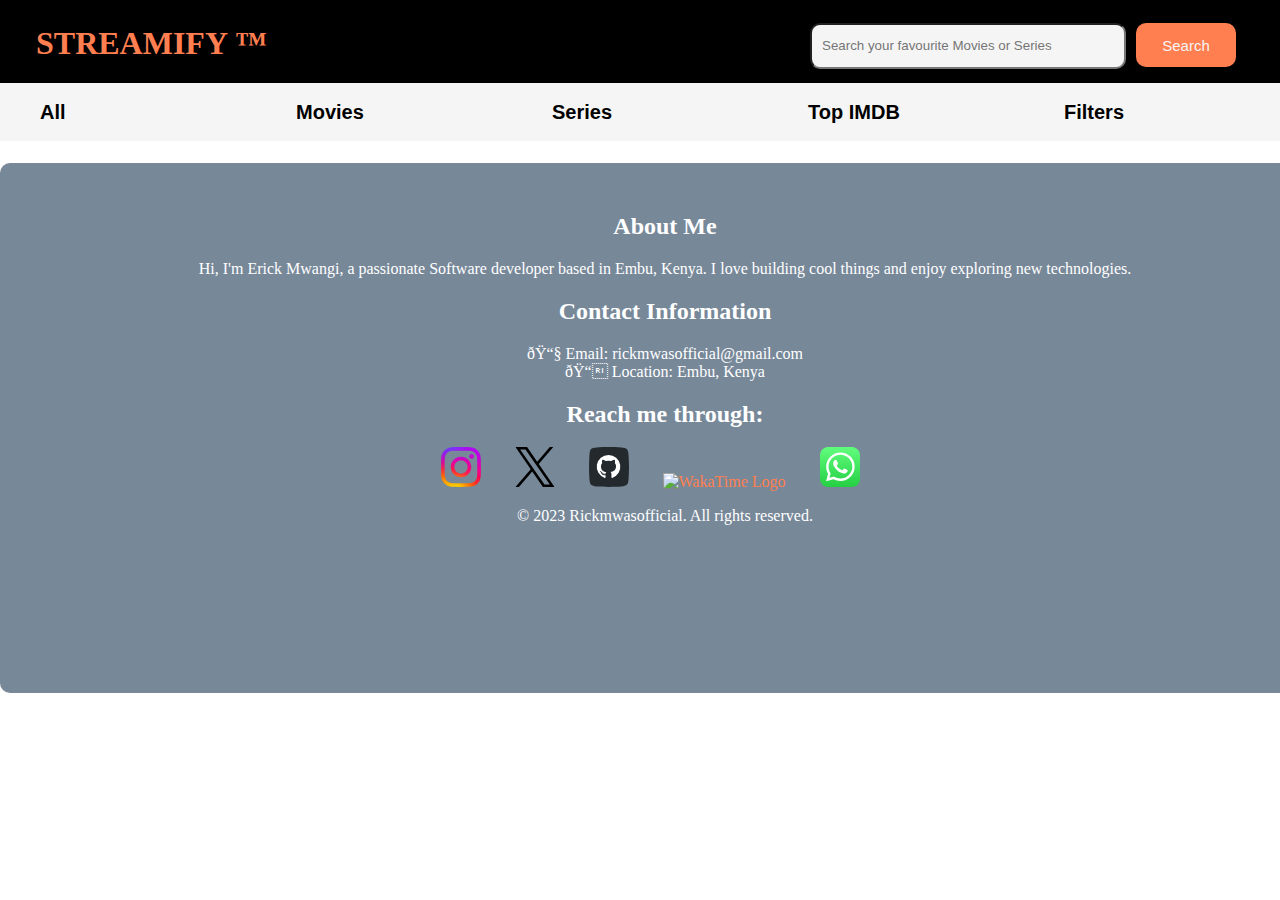
==== index.html @ 5c60d37b "added all files" ====
<!DOCTYPE html>
<html lang="en">
    <head>
        <title>Movies Site</title>
        <meta charset="utf=8"/>
        <meta name="viewport" content="width=device-width, initial-scale=1.0"/>
        <link rel="stylesheet" href="styles.css"/>
        <!--Small icon to be displayed on top of the tab-->
        <link rel="icon" href="icon.png" type="image/png"/>
    </head>
    <body>
        <div class="title">
            <h1>STREAMIFY &#8482;</h1>
            <div class="searchers">
                <input type="text" placeholder="Search your favourite Movies or Series" id="searched">
                <button id="search">Search</button>
            </div>
        </div>
        <div class="left">
            <button><h2>All</h2></button>
            <button><h2>Movies</h2></button>
            <button><h2>Series</h2></button>
            <button><h2>Top IMDB</h2></button>
            <button><h2>Filters</h2></button>
        </div>
        <div class="right">
        </div>
        <div class="footer">
            <footer>
                <div class="footer-content">
                  <div class="footer-section about">
                    <h2>About Me</h2>
                    <p>
                      Hi, I'm Erick Mwangi, a passionate Software developer based in Embu, Kenya. I love building cool things and enjoy exploring new technologies.
                    </p>
                  </div>
              
                  <div class="footer-section contact">
                    <h2>Contact Information</h2>
                    <p>
                      📧 Email: rickmwasofficial@gmail.com<br>
                      📍 Location: Embu, Kenya
                    </p>
                  </div>
                  <div class="footer-section links">
                    <h2>Reach me through: </h2>
                      <a href="#home"><svg version="1.1" id="Layer_1" xmlns="http://www.w3.org/2000/svg" xmlns:xlink="http://www.w3.org/1999/xlink" x="0" y="0" viewBox="0 0 1005 1005" style="enable-background:new 0 0 1005 1005" xml:space="preserve"><style>.st0{clip-path:url(#SVGID_00000130622006894310625020000004174188710254592903_)}.st1{clip-path:url(#SVGID_00000051351915170632626820000013518756960088417417_)}.st2{clip-path:url(#SVGID_00000021817509185890717940000001189774779219633321_)}</style><switch><g><defs><path id="SVGID_1_" d="M295.423 5.962c-53.2 2.511-89.537 11.033-121.29 23.475-32.87 12.814-60.733 29.986-88.451 57.818-27.75 27.848-44.793 55.761-57.51 88.664C15.86 207.752 7.517 244.106 5.167 297.34 2.835 350.672 2.3 367.682 2.56 503.457c.259 135.758.858 152.8 3.401 206.148 2.543 53.185 11.033 89.506 23.475 121.275 12.83 32.87 29.985 60.718 57.833 88.453 27.832 27.735 55.76 44.761 88.679 57.495 31.8 12.296 68.17 20.672 121.387 23.004 53.33 2.35 70.356 2.868 206.097 2.609 135.805-.26 152.831-.86 206.162-3.387 53.2-2.543 89.504-11.064 121.29-23.473 32.869-12.863 60.733-29.987 88.45-57.835 27.72-27.833 44.762-55.762 57.48-88.68 12.311-31.802 20.686-68.171 23.003-121.356 2.332-53.364 2.884-70.407 2.624-206.165-.259-135.774-.874-152.784-3.401-206.1-2.528-53.233-11.049-89.538-23.475-121.323-12.846-32.87-29.985-60.702-57.817-88.453-27.832-27.719-55.76-44.794-88.679-57.479-31.817-12.312-68.17-20.704-121.388-23.004-53.33-2.366-70.356-2.884-206.145-2.625-135.756.26-152.781.843-206.113 3.402m5.833 903.877c-48.746-2.123-75.217-10.223-92.859-17.01-23.36-9.04-40.03-19.878-57.575-37.293-17.512-17.48-28.382-34.102-37.503-57.414-6.853-17.642-15.098-44.081-17.382-92.828-2.48-52.699-3.046-68.51-3.29-202.017-.258-133.473.227-149.285 2.528-202.033 2.09-48.714 10.239-75.217 17.01-92.843 9.04-23.394 19.844-40.031 37.292-57.576 17.48-17.545 34.101-28.383 57.43-37.503 17.625-6.886 44.064-15.067 92.793-17.383 52.732-2.495 68.526-3.03 201.998-3.289 133.504-.26 149.316.21 202.064 2.527 48.713 2.122 75.216 10.19 92.826 17.01 23.376 9.04 40.046 19.813 57.575 37.293 17.528 17.48 28.398 34.07 37.519 57.446 6.884 17.577 15.066 44.049 17.366 92.763 2.51 52.732 3.078 68.543 3.32 202.017.26 133.506-.226 149.317-2.542 202.033-2.122 48.747-10.206 75.234-17.01 92.892-9.04 23.345-19.846 40.015-37.31 57.56-17.462 17.48-34.083 28.382-57.428 37.503-17.593 6.869-44.064 15.067-92.762 17.383-52.73 2.479-68.526 3.046-202.046 3.289-133.472.26-149.267-.243-202.014-2.527m407.609-674.61c.064 33.113 26.988 59.924 60.101 59.86 33.13-.065 59.94-26.974 59.892-60.088-.065-33.113-26.99-59.94-60.118-59.875-33.129.064-59.94 26.989-59.875 60.102M245.771 502.986c.275 141.8 115.441 256.498 257.207 256.223 141.783-.276 256.544-115.41 256.269-257.211-.276-141.752-115.458-256.515-257.257-256.24-141.767.276-256.495 115.46-256.219 257.228m90.055-.178c-.162-92.034 74.326-166.798 166.342-166.96 92.033-.178 166.812 74.278 166.99 166.328.179 92.05-74.31 166.797-166.358 166.976-92.016.178-166.796-74.294-166.974-166.344"/></defs><clipPath id="SVGID_00000170980134926788928000000000553113072940639111_"><use xlink:href="#SVGID_1_" style="overflow:visible"/></clipPath><g style="clip-path:url(#SVGID_00000170980134926788928000000000553113072940639111_)"><defs><path id="SVGID_00000096756851418762435920000001711687824209778822_" d="M-37.905-36.659h1080v1080.014h-1080z"/></defs><clipPath id="SVGID_00000075130749379876087420000012434501290736231839_"><use xlink:href="#SVGID_00000096756851418762435920000001711687824209778822_" style="overflow:visible"/></clipPath><g style="clip-path:url(#SVGID_00000075130749379876087420000012434501290736231839_)"><defs><path id="SVGID_00000032622824924000771630000000461164216671436934_" d="M-42.905-41.66h1090v1090.015h-1090z"/></defs><clipPath id="SVGID_00000076589791919960347240000006817951357147468980_"><use xlink:href="#SVGID_00000032622824924000771630000000461164216671436934_" style="overflow:visible"/></clipPath><g style="clip-path:url(#SVGID_00000076589791919960347240000006817951357147468980_)"><defs><path id="SVGID_00000086685721139758078450000004425164077134485120_" d="M-42.905-41.66h1090v1090.015h-1090z"/></defs><clipPath id="SVGID_00000057848519819832226150000010698714775723389572_"><use xlink:href="#SVGID_00000086685721139758078450000004425164077134485120_" style="overflow:visible"/></clipPath><g style="clip-path:url(#SVGID_00000057848519819832226150000010698714775723389572_)"><image style="overflow:visible" width="2272" height="2272" xlink:href="[data-uri] EAMCAwYAAFokAABijgAAd23/2wCEABALCwsMCxAMDBAXDw0PFxsUEBAUGx8XFxcXFx8eFxoaGhoX Hh4jJSclIx4vLzMzLy9AQEBAQEBAQEBAQEBAQEABEQ8PERMRFRISFRQRFBEUGhQWFhQaJhoaHBoa JjAjHh4eHiMwKy4nJycuKzU1MDA1NUBAP0BAQEBAQEBAQEBAQP/CABEICOMI4QMBIgACEQEDEQH/ xADDAAEBAQEBAQEBAAAAAAAAAAAAAQUEBgMHAgEBAQADAQEAAAAAAAAAAAAAAAECAwUEBhAAAQIE BAcBAQEBAQAAAAAAAAMFcIA1FiIjMxQBEQIyEwQ0MRIGFZARAAADCAICAgEABwUJAQAAAAADo4AB cqLSBDREsXNDRcECESExQVGREjIQYdETM3GB8VJiksLiFBUSAAECBgEEAwABAwIHAAAAAAABAnCx cpIDM0QxMkNFcZFzERBBEmGCoCFRgUKDNP/aAAwDAQACEQMRAAAA9X5n5Z3e26jLei6jLRqMsajL GoyxqMsajLGoyxqMsajLJqMsajLGoyxqMsajLGoyxqMsalyqajLGoyxqMsajLJqMsajLGoyxqMsa jLRqMsajLGoyxqMsajLGoyxqMsajLppswabMGmyxqMwumzIajLppsyGoyy6jLGoyxqMsuoyxqMsu oyxqTMhqzMi6jLGoyy6jLGoyy6jLGoyy6jLGoyxqMsuoyxqMuLqsoarKLqMsajLLqMsajLLqMsaj LGoyi6rKGqyhqsouqyhqXKGoyy6jLGoyxqMouqyhqsoarKGqyi6rKGqyhqsouqyhqsoarKGqyhqM ouqyhqsoarKGqyi6rKGqylarKGqyhqsoarKLqsoarJGsyRrMkazJGsyRrMka0yhqsouqyhqsoarK GqyhqsoarKGqylarKGqyi6rKGqyhqsqGsyRrMkazJGsyRrMkazJGsyRrMkazJGsyRrMkazJGsyRr MkazJGsyRrMka2149hh+rvDOV4Obg7+Ds6w2UAAAAAEAAACAAAAAAAKlAQAAAAAAAAAAECABQFAE AKBLFWCwAAUAFABQAVLAFABQAUAFABQCVYAFABQAUAFgAUAAFABQEsBVgAAUAAFAAABUsAAtAAAA BQAAAAIFAAAAAAAC0AAAAAAAAABLFAAAAAAAAAAAAAAAAAAA1eDv4NfFDZQAAAAAAQAAAIAAAAAA WCgBAAAAAAAAAAQIAWFqCkAFABBQAAUAAFABQAVLAFABQAUAFABQJZVgAUAFBQAIFABQAAUAFASw VFAABQAAUAAFAgAAtAAABQAAAAAIFAAAAAAAC0AAAAAAAAABLFAAAAAAAAAAAAAAAAAAA1eDv4Nf GDYAAAAAAAABAAgAAACpSKIsKlAAQAAAAAAAIAAAAAAFBAFAAABQAUAAFABUsAUAFBQAUAAFBUsA UAFABQAWLAAFABQAAUBBbAAABQAAUAAFAgAoFAAABQAAAAAIFAAAAAAC0AAAAAAAAFBAEsUAAAAA AAAAAAAAAAAAADV4O/g18YNgAAIAAAAAAACwIAAAAWCglQoAAQAAAAAIAAAAAAAsAFALAAFAABQA UAAFSwBQUAFABQAUARbLAFABQAUARbLAFAABQAAUCFWAABQAAAUAAFQAAAtAAABQAAAAAIFAAAAA AC0AAAAAAAAFABEFAAAAAAAAAAAAAAAAAAA1eDv4NXGDYAAAAAAAAAAAABAAAAFgpBYKAAAEACAA AAAAAAAAUAAAFAABQAAUAFAlRQAUAFABQAUAlWABQAUAFASlSwBQAAUAFASwWFAABQAAUAABBbLA AFAAAAC0AAAAAQBRSAAAABQAAoAAICgAAAUCAAAAAAAAAFIAAAAAAAAADV4O/g1cYNlAAAAAABAA AAAAAAAAQAAUlQqUAAACAAAAAAAAAAAAAAUAAFABQAUBFVABQAUAFABQBFLAFABQAUAFlCABQAUA AFASwLFABQAAAUAAFllEAAFAAAABQAoAABLFUBAAAAFAAAAAAACgAAAUBLAAAAAAABQASwAAAAAA AAA1eDv4NXGDZQAAAAAAAAAAQAAAAAAAACoSgAAAACAAAAAAAAAAAUAAAFAABQAVKEFABQAUAFAB RAFABQAUAFARVQAUAAFAABQEpUsAAUAAFAAABQIAAFAAABQAAoAAFSwWCwAAAAUAAAAAAAKAABQA EogAAAABQAAACLAAAAAAAADV4O/P1ceo2KgqBYKgoAAAAAAAAAAQAAAAAACpQECAAAAAAAAAAAAU AAFAABQAAUQBQAUAFABQAUlIFABQAAUAFEVUAAUAFAABQAEsUAFAAABQAAUACABQAAAAUAAKCAtA QACwAABQAAAAAAAAAUAAAKAgAAACgAAAABKIAAAAAAADVz9DP1ccNlqCpQCAAAqUBAAAAAAAAAAA QAAAIWCpQAAAAAAAAAAAAAFAABQAAUgBQAUAFABQAUBBQAUAAFABQEpYIBQAtAABQAAWWUgAUAAF AABQAAIFAAAAABQAAAAUCUoBAABQAAAAAAAAUAAAAAACKqUAAAAAAAAAEsAAAAAAANTg0M/Vxw2U AAAAACxSKIoAAABAAAAAAAAAQAIAKJQAAAAAAAAAABQAAUAFRRABQAUAFABQAUBLFABQAAUAFAEU IBQAoFABQgALQBAFAABQAAUAAAQKVLAAAAFAAAABQAAAIKBQAAAAAAAAUAAAAAAABLCoqgAAAAAA AELBQAAAAAANTg7+DVxw2UAAAAAEAAAqCoKAAAAAAEAAACAAAAAFlAAAAAAAAAAAUAARQAAUAFAB QAUIC0ARQAlCgAlABQAVAABQAUAFAAABQEFAAC0AIBQoCUAIFqUQAAUAAAAAFAAAAAgUAKAAAAAA BQAAAAAAAAAIAAUlAAAKAEUAAAAAAAADVz+/g1ccNlAAAAAAAAAAAWEoAAAAAAAAgAAAEAAAAABQ KgqUAAAAABSIABQAAUAFABQAUARQAAUAFABQAEsWwAUAFAABQAAUACUWABQAAUAAKAEUUEAFRQAA AAUAAAAAAQBQAoAAAAAAFAAAAAAAAAAiiUAAAAAELQAAAAAAAAANTg7+DVyA2UEAAAAAAAAAACKg oAAAAAAAAQAAAAAAAAAAABYKgqJagoJYAUAAFAABQAUAFABUAAFABQAUAARVQBQAUAAFAABQAAVL AAFAABQAAUQFAIAFCgAAAAUAAAAFASwAAAAABQAAAoAAAAAAAAAAAAAAARQAAAAAAAoAAIA1ODv4 NfIDOgAAAAAAAAAAALBQAhBUFAAAAAAAAAAAAAAAAAAEAAoAAAKACgAAoAAKACopAoAAKACgAAoE CgAoAAKACgAAoAEACgAAoAAKAAAgApYAAABaAAAAACgCAAAAAAKAAAAAAAAFAAAAAAAoAAAgAAAA AAAAAAAABqcHfwauSGygAAAAgAAAAAAAAAFQVBUFQVBUFSgAAAIAAAACgBAAAAAAKAACgAAoAAKA ACpYAoAKAACgAoACKqACgAAoAKAACgAIKqAAAKAACgCFAIAqoAAAoAAAAUACgAJRFCAAACgAAAAA AAAABQAAAKAAAAIAAAAAAAAAAAACkUafB38GrkhsoAAAAAAAAAAAAAAAAAAAIAABUoAAAAAEAAAA oAAAAAKAACgAAoAAKIVCgAAoAKAACgApKIAKAACgAoAAKAJFi2iQFAAoAAKAAABAopAAAoAAAAAK AAAILBUUAACgAAAAAAAAAAoAAAUAAAABAAAAAAAAAAFEURQABp8HfwauUGygAAAAAAAAAgAAAAAA AAAAAAAAFSgQAAAAAAACgAAAAoAAAKIVBULUALYAAKAAEoAKAACgIKAACgAAoAAKAICqgAAoAAAK AAACoUUIAAKAAAACgAAACAoAgoAAUAAAAAAAAACgAAABQAAACWAAAAAAAAACwVBUFAABp8HfwauU GygAAAAABAAAAAAAAUAAAAAEAAAAAALKAAAAAAAAAoAAAKIVACgAAoAASgAAoAKAACgCAKACgAAo AAKAAIopAAoAAAKAAACiAFBAAoAAUAACgAAAAAAogAAAAAFAoAAAAAAAAAAAAAAAEFAAAAAAAAAA AAoAAGpwd/Bq5QZ0CKJQAAAAAAAAAAAAAAAAAAAAAAAAAAAAsAAAAAFAAABQAAUAAAJQAAUAAFAB QACFAABQAAUAAFABSAsLABQAAAUAAAFEBSUEsUAAAAFAACgAAAAUABAAAAABQAAAAoAAAAAAAAAA AAFAAikiiKIolARQoAAAAAADUz9DP08oNmQAACwVBUoAAAAAAAAAAAAAAAAAAAAAAAAAAAAAACgA AAoAQACgAAoAAKAACgACKWAAKAACgAAoAAKgKgCgAAoAAAAKAICgKICkAACgAAAAAAAoAUAlgAAA CgAAAAAAABQAAAAAAAAAKAAAAAAAAgAAABQAAQBqZ+hn6uWGzIAAAEAqCoKgqCoKAAAFBAAAUAAA AAAAAAAAAAAAAAAFACAAUAAAFAABQAAAUAAFQLBQAgAFAABQAAUBFCFAAABQAAAUAAQFUAQWUSwC 0AAAAAAFAAAAAAhSKEsUKAAAAAAAAAAAACgAUAAAAAAAAgoAAAIAAAAAAAADUz9DP1cwM6AAAAAA AAAsFQVBUFQVFVBUFAAAAAAACgAAAAAAAAABAKAAACgAAAoAAAKAACkFILEoAAKAAACgAAoAAKgA AAoAAKAAAACxQAIKALAAAABQKAAAAAAAAItAIAAABQAAAAAAAAAKAAAAAAAFAAAQCwUACWAAAAAA AAAGpn6Gfp5gbMgAAAAAAAAAAAAAAAAAAFgoAAACCoWoKgqCoKgoAAAAUAAAAFAAAEKRVgsAFACA AUAAFAABQAAAUAAFEBSABQAAAUAAAFAAELAUUBLAsAAAUAAAKAAAABQAAEAAAAAAFCgAAAAAAAAA AAAAAAAEsoACoKBAAAAAAAAAKNPP7+DTzQ2ZAAAAAAAAAAAAAAAAAAAAAAAAAAAoAAAAAFQVBULU FSgABC1BYAAAKAEAAoAAKAACgAAAoAQACgBUqKEAAAAoAAAKAAAAlLKAhYUUQKAAAAAAACgAAABQ AgAKQAKAAAAAAAFAAAAAAAAAAAAAJYoAIFLKQApFEURRFEUAoAGlwd/Bp5oZ5AAAAAAABQAAAAAA AAAAAAAAAAAAKAAAAAAAACgABAAKAAAACgAAAoAAAKAAChAAAKAAACkBYAoAAAAKAAACgAAAIAoI tgAAABQKAAAAAAAAAILC0CWUAAAAAAAAAAAAAAAFAoAAAAACURRFgAAAAAAAAURRKAGlwd/Bq5wZ 0AAAAAAAAAAAFAAAAAAAAAAACgAAUAAAAAAAJQAAAAAUAAAAFAAABQAAAlAAABQACChQCAsLBQAA AUAAAAFAAAAAQUoIAAAAUAAAAAKAAAABQAABAAAAKAAAAAAAABQAAAAAAAoAAAAAAAABKIoAAAAA AA0uDv4NPODZkAAAAAAAAAAAACgAAAAAAAAAAAAAoAAAAAAAKAAAACgAAAAAoAAAQCgAAoAAACWK sFgAAthAUAChAAAAAKAAACgAAAIAUACgAAAAAAAoAAAAUAAIAAAAAAAABaAAAAAAAAAAAAAAAFAA AAAAAAAAAAAAQGnwd/Bp54Z5AAAAAAAAAAAAABQAKAAAAAAAAAACgAAAAAAoAAAAAKAAEAAAoAAA AKAAACgCFQBKAAAACgAAAAoAAAAAKAAAAAgpRFgAAAAFoAAAAAAAAAAAEChQAAAAAAAAAAAUAAAA AAAAAAAAAAAAAAAFAAAAAJYAunwd/Bo58VsyAAAAAAAAAIKgoAAACFoAAAAAAAoAAFAIFgqCoKAF AAIKgqColqCpQAAFEKAAAQoUAAQqWIFsAAAFAAAABQAAAAgFAAACgAUAAAAQAABQAAAAAAAoAAFA AAQBQBAAACgAAAAAAAAAAAoAAAAAAAAAAAAAAAAAAAACFWKNLP0ODT4IszyAAWCoKgqCoqoKgsAA AAABYAUACoKgqCoLAAqCwUAAAAAFAAAAABQAAALAABQAAAgFAWAAAFAAAABQgAAAAFAAAAABQAAA AAACVYoiwAACgAAUAAAAAAAACKoAAQAAAAAACgAAAAAAAAAAAAAUKAAAAAAAAAAAAAAAAA0s/Qz9 HgDZmAAABUAAAAAAAAAAAAAKAAFAAAAAAoAAAAKAAAAAACgAAABAKAAAAACgAAAABKAAAACgAAAA AAoAAAAAAKAAAAAIAAAoAAAAAUAAAAAAAAAQoUAAAAAAAAAAFAAAAAAAAAAAAAAAABQAAAAAAAAA AGln6Gfo8IZ5AoAAAUAAAAAAAAAAAAACgAAAAAABaAAAACgAAAAAoAQAAAACgAAAAABKAAAACgAA AAABKAAAAAACgAAAAAAACLUpFVKCAAAAAACgAAABQAAACAAAAAAFAAAAAAAAAABQAAAAAAAAAAAA AAAAAAAAUAEAaWfoZ+nxBnkAAAAACgAAAAAAAAAAAAoAUAAAACgAAAAAoAAAAAKAAAAAACgBAAAA AKAAAAAChAAAAAAAKAAAAAACgAAAASgAQWAAACgABQAAAAAAAAAhYoFEpAAAAAAABQAAAAAAAAAA UAAAAAAAAACgAgAAKAAAAABpZ+hn6PEGeQAAAAAAAAKFAAAAAAAAAoAAAAAUCgAAAAoAAAAAAKAA AEAAAoAAAAAAASgAAAAAAoAAAAQAACgAAAAAAACLUFhQAAAAAAAAAAAAAUAACgAACFgABQAAAAAA AAAAAUAAAAAAAAAAAAFAAAAAAAAAAAAAaWfoZ+jxBnmAAAAAAAAAAACgAAAAAAAoUAAACgAEFShC 1BUFQVBUFQVLaEAAAAAAAoAAQAAAACgAAAABAAKAAAAAAAACgAAACFlEUSwVAAACgAAABQAAAAAA AAAAUgAAAAAABQAAAAAAAAAAAUAAAAAAAAAAAAAAAAAAAAAFAaWfoZ/n8YZ5gAAAAAAAAAAABaAA AAAACgAASwVFpYLBYAAKAAAACgAAVBUFAAAEoAAAAAAAAAQCgAAAAAAAoQAAAAAAAAAACiFgBQAA AAAAAAAAAAAUAAAAICkWAAAUAAAAAAAAFAAAAAAAAAABQAAAAAAAAAAAAAAAAAAGln6Gf5/IGzMA AAAAAAAAAAAAFAAAAABRKsAAAFAAAABQAAAoFCAoAIAWCoKAFAAACAAAAAAAAAUIAAAAAAABQAAA AAAACAoiwABQAAAAAAAoAAAAAAAAKAAiiKAIAAAKAAAAAAAAAACgAAAQAAAAAKABQAAAAAAAAAAA ANLP0M/z+QM8gAAUAAAAAAAAAAAFCgAEAFAAAABQoAAAFAAAABQAAAAAAAKiWpQAAAAAAAIAAAAB QAAAgAAAAAAFAAAAAAIAAAoAAAAAAAAAAAAAKAAAAAACkAAAAAAAKAAAAAAAAACgAAAAAAAAAAAA AAAAAAAAAANLP0M/z+QM8wAAAAAUAAAAAKAAABQEoQAAUKAABQAAAAUAAAAFAAAAAAAABQAKgqIq CoKlAAAAAgAAAFAAAAAAAAAAAAAASwKWAAAAAAAAACgAAAAAAAAAoAEASwBQQAAKBQAAQAAAKAAA AAAAAACgAAAAAAAAAAAAAAAAANLP0M/z+UMswAAAoAAAAFAAAAAAABUUlSgAAUAAAFACgAUAAAAF AAAAAAAACAUAAAACoKIAAAAAAAACUAAAAAAAAAAAAgqCwAAAAoAAAAAAAAAAAKAAAAAAEoAAUiiL AAAKAAAAAABAUKAAABAAAAAAAAAAAAAAoAAAAAADSz9DP83mDPMAAAAAAAAAFAAAAACgVFIsLAAB QAoAFAAABQAAAAUAAAAAAAAAAAJQAAFgqUACAAAAAAAAAAAAgAFJaSiKIoiiKIoiiLAAAAAAAAAA AKAAAAAAACgAQAAAQqAKAAAAACgAAAAAAAAAoAAAAAAAAAAAAAAAAAAAADSz9DP83lDPYAAAAAAA AAAAChQAAEoCKUSoABQKAAACgAABaAAACgAAAABAAAAAAAAAQKsUSgAAAAEAAAAAAAAAAAAACFQV BUAAAAAAAUAAAAAAAAAFAAAAACFRVQAAAAAABQICgAgAAAUAAAAAAAAAAAFAAAAAAAAAAAAAAaWf oZ/m8wZZgAAoAAAAAUAAACgAAASghaUIAAKAAAAChQAKAAAACgAAAAAABAAAAAAACxFAAAACgAAA ABAAhUFQWURRFEURRFEURRFEUQUAAAAAAAAAAFAAAAABQCUkURYAAFgFAAACkWAUAAAAAACABQAA AAAAAAAAAAAAAAAAAUAABpZ+hn+XzhnmAAAAAACgAAAAAAoAACVQCKsoQAAKAFAAoAAAKAAAFoAQ AAAAAAAEAAAAVBQBAAAAAAAAAKAAAAAQVBUFQVBUFgAAAAAAAABQAIAAAAAAFAAAAAABQAAJFEoA ABSAAAAAAFAAAAAAAAABQAAAAAAAAAAAAIAAABpZ+hn+XQGeYAAAAAAAAKAAAAAFAoACUAIKoQAU CgAAAoAAAWgAAoAAAQAAAAAAAEACkUAAAABAAAAAAAAAEURRFEURRFEURRFEUQAAAAUAAAAAAAAF AAAAAAgUAAILBQAABQABAAFAgAAAAAAUAAAAAAAAAAAAAAURVRRFEURRFEURRFGjn6Gf5POGewAA AAAAAAAAAFACgAAUAACUEsVSoAAFAAABQoAAFAAAAAAACAAUAAAAAIWCoKgqCgAAAACAAAAAAAAA AACCwoAAAAAAAAAAEACgAAAAAoAAAAACCgFlQAAAQCgAAAAAAoEAAAAAAACgAAAAACiKIoiiKJQA AAAAAA0c/Q4PLoiss5QAEAAUAAAAAAAKBQAAAAUACUpLFUIAAFACgAUAAAFAAAAAAACAAAAAAKgq CgCAUAAAAAAAAAAIACgAIoiiKIogAQAAAAAAKAAAAAAACgAQAAAAKAAAAAAEoAsQAAAKAAAAAACg AAAQAAAAUiiKAoAAAAAAAAAAADR4O/g8mgMtgACAKRRKCUQKAAFAAAAAoAAAAWgSgliqEAAFoAAA KAAAACgAAAAAAABAABYAAFEURRFBLAAAAAAAAAAAAAAAAAAAEAAFAAAAAAAAgUAAAAAFAAAAAAgU AAAABFVFgACAAABQAAAFgCkURVRRFEUSgAAAAAAAAAAAAAAABo8HfweTQGWYAKAAAABFEoJYBQKA AAACgABQAKAABCqlgFAAoAAAKAAAAAAACgAAALLAAAAAAhUFAAEAAAAAAAAAAAAAAAAEAUAACAAA AAABQAAAAAUCAAAABQAAAAAIFAAAARVRQAgFEUkUBQAAAAAAAAAUAAAAAAAAAAAAAABo8HfwePQG WwAAAAAAFACgIoASwBQAAAAtAAAABQAEstUIAAFAAABQAAAAAAAAAAAFiKlABCwAUBYKAAIAAAAA AAAAAABAoCKIsAAAAAAAAoAAAEAACgAAAAAoAEAAACgAAAAsAAAAAACgAAAAAAsAAAAAAAAAAAAA CgAAAAAANHg0M/xaQy2AAAAAAABQAKAAlEoRYAoAAUACgAAAoUABFKlEAKQKAAAAACgFEoAAAAJR FEEAFEURRFEUSgAAAAAAEABQAAAAAAAAAAAAEUkFAAAAABQAAAAIFAAAAABQAAIAAFAAAABYAAAA AAFAAAAAAAABQAAAAAAAAAAAAAAAGln6Gf4tIZbAAAAAAAAoAAAAAFAihKIALQAAAUAALQAAAVKA EogFFiiAAFJQAAAAABQAAgAAAAAAAAAAAAAAAAAAAAAEAAAAAAEqwAAAAAoEAAAACgAAAAQKAAAA CgAAQAAKAAAAACgAQAAAAKAAAAAAAAAAAACgAAAAAAANLP0M/wAOkMtgAAAAAAAAUCgAAAAAoCUR VRYAoAAAKFAAoAAAAKAAABFAKAAAAAAAAAAAEAAAAAAAAAAAAAAAAAAAAAAABQCUQAAIAFAAAAAA BYAAAAFAAAAgUAAAAAFAAgAAUAAAAAAFAAAAgAAAUAAAAAAAAAAAAAAABpZ+hn+HUGWwAAUiiKIo iwACgAAAUAAAAALUolCLAFAACgUAAAFAAAABQAAAAAAAAUAAAAAAIAAAAAAAAAAAAAAAAAAACgAQ AABKEogoAAAEAACgAAAAoEAAACgAAAQKAAAAACgAAQAKAAAAAAACgAAAAAAAAAAAoAAAAAEAA0uD v4PBqDLYAAAAAABFgFopAAAAAAoAAAUCgRRFEChQAAKAAAACgAAAAAoAAAAAAAAAAAAQAAACgAAg AKAAAAACABQAAAAAAAAWAJRFEWAAUAACAABQAAAUCAAABQAAAAWAAAABQAAAAAIFAAAAAAABQAAA AAAAAAAAAAAAGlwd/B4NIZbAAAUAAAABKAoCLAVYsAAAAUAAKABQEoSiLLRSAABQAAAAAUAAAAAA AFAAAAAAAACAAAAAAAAAAAAAoAAAAAAEAACgAAAAAsSiAAAACgAAQAKAAACgQAAAKAAAACwAAAAA KAAAAAACgAAQAAAAAAAAKAAAAAAAA0uDv4OfqDLYAAAAAAAAAAFoAAEWKKRRAAABaAAAACgABUUo EUQAAKAAAAAACgAAAAAAAAAAAoAQAAAFBAUAAAACAAAAAAAABQAAIAAFAAARRFiBQAAAUAACABQA AAUCAAABQAAAAUACAAAABQAAAAAAUAAAAAAAAAAAAAAABp5+hwc/TFZbIoiiAAAABQAAAAoFAAAA AiliiCgAAUAAAFACgAAWKIUiiAAALFAAAAAABQAAAAAAAAAAAAAAAAAAAAAAAAAQKAAAAACgAQAA AKAASiKSCgAAAoAAEACgAAAoAEAACgAAAAoAAEAAAACgAAAAAAAAAACqlAAACLAADT4O/g52oMtg AAAEURRAAFEAAFoAAAAKAAAlEWWgAAAAoAAAWgAAAAAJSxQABFEWAAKAAAAAAAAAACgAAAAAAAAA gAAAAAUAAAAACBQAAAAUCAAAABUWAAIFAAABQAIAFAAAABQAAIAFAAAAAABQAAAAAIFAACkURQAA AAAAAAABpcHfwc7UGWwAAAAAAAAFAiiLAoiygAUAAAAFACgIpYUgAAAUAAKABQAAAAAAUBKIsAAA AUAAAAAAAAAAAAAAAAAAAAAKBAAAAAAoAAEACgAAAAoEAASiCgAAQKAAACgAQAKAAAACgAAAQKAA AAAAACiiKIolAAAAAAAKAAAAAAA0uDv4ObpC7AAAoFAAAAAAAAABQIqooiiLFAAAABQoABKIpYog AAUAKAAAABQAAAAIogWxSLAAAAAAAAAFAAAAABAAAAAAoAAAAAKBAAAAoAAEAACgAAAsAiggFqKJ UBSBAoAAKAAAKSCgBSAACgAAAACrIolAAAAAKAAAAAAAAAAAAAAA0uDQ4ObqirsgAAAAoAAAAAAF AAAAAC0BKIoiwBQAAAtAAAABQIoiiAAC0AAAAAAFAAAlCLAAFAAAAAAAAAAAAAAAACgAQAAAKAAA ACwAAAAKABAAAoAAALAIoARalBFIsQKFIolAKAAASiKsASiKJQCgIoAAAACgAAQAAAAAAAAKAAAA AA0+Dv4OZqC7AAAIoiiKIqooiiKWKIsAAAAUAAAKBQAIoiiBQAoAAFAAAAABYoiiKIKABQAAAAAU gKIoiwAAAAAAAAAAAAAACgAAAAAoEAAACgAAAQKAAACgAQAKAAAACwCUAqKAAAoEAAACgAAAAoEA AAACgAAAAAAAoAAAAAAAAAAAADT4O/g5mkLsAAAABQAAAAAoACKJRYoiiKIsAUKAAABQEoiiKIst AAAAABQAAAAIpYKAAAABQAAAAIsAUAAAAAAAAAAAKABAAAAoAAAALAAAAAoAEACgAAAoEAACgAAA sAAACgAAAoAEAACgAAAAoAAEAACgAAAAAAAAAAAoAAAAADT4NDg5emKu2AAAAAAAAAAAAC0AAAAA FAiiKIqoAFAAAABQIqooiiBQAAAAAUACKqLAAFAAAABQEogAAAAAAAAAAoAAAAAAKBAAAAoAAAEC gAAAoEAACgAAQKAAACgAAoEAAACgAAAoAEAACgAAAAAoAAAAAAALAAAAAAAAAAAANTg7+Dl6Qu0A AAAACKIoiiKIpYAAAAKAABQAAAAUKiiKIAFAAAABQpKIogAAUAAAABKWLKAAABQAAEogAAUAAAAK AAABAAAAoAAAALAAAAAoAEACgAAAsAAACgAQAKAACgAAAsAAACgAAAAoAAECgAAAAAAoAAAAAAAA AAKAAAAAA1ODv4OVpBsACgAAAAAAAUAAAAAAAFiqiiLAAAFAAACkpYogAAAUAAKAilgAAAAAUACK qABQAAAAEpYAAAKAAAAAAAAACwAAAAKAAABAoAAAKBAAAoAAECgAAoAAECgAAAoAAAKBAAAoAAAK AAAAACwAAAAAAAKAAAAAAAAAAAA1OHu4eVpBsAASiKIoiiKIstAAAAAAAABQAAAAoFiiLAAAFACg EoiliwAAAAC0BKIoiwBQAAAAIstAAAABQEogAoAAAAAAAAAKAAAACwAAAAKBAAAAoEACgAAAoEAC gAAAoAEACgAAAoAAKAAABAoAAAAKAAAAACgAAAQAAAAAKAAAAAA1eDv4OTpBsAAAAAABQAAAAqKI oiiLFFIogAAAAtAAAiiLFAAACgAUCKIogUAKAAASlgAAAAUKShKIsAUAABKqBQAAAAAAAAsAAAAC gAQAAKAABAAooiiKIqyKIogoAAALAAAoAAAKABAoAAAKAAACgAAAsAAAAACgAAAAAAoAAAAAAAAA AADV4O/h5OiKbIoiiKIoiliiLAAAAAAAAKBQAAAIoixQAAAoAFASiKIoiiC0AAAFSiKIAKABQEoi iABQAoAFiwAAASqSlgAAAAAAAoAAAECgAAAQqoAAAUlLAAAAoAALAAEoiqgAAsAAACgAAoAAECgA AoAAAKAAAACgAAQAAAKAAAAAAAAAAAAAAA1eHu4eToBsAAAABQAAAAEoiiKIAAFAAACgAVKIoiiK IALQAAAAAWKIKABQAAIogAtAAAASliiACgEpYsAAAoFiiAAAACgAAAAAAsAFJYLCgAQoACgAQAKA AACgQAKAAEooikiiKqAACgAAAoAAKAABAoAAAKAAAAACgAAAAAQKAAAAAAAAAAA1uDv4eRogmwAA AFLAAKAAAAAAAABQAIoiiCgUAAAAAFSiKqKIogAUABKqKWAAAAABYqosAAAUBKIsoAFAiwACgUBK IAFCgAAQAAAqopEoigAKAABAoAAAECgAAoAALAAABKKBCpaBAIsoAAKAAACgAAoAAAKBAAAAoAAA AAAKAAAAAAAAAAAAAA1uHu4eP5wbAAAAAUAAAABKIoiqgAAUAAAAAFSiKqKIoiwABQAAoBKWLAAA KBUoiiAABQApKIogAUAKiwBQAEoiygUABKIALQAAQBQACgQAAKAAABAoAAAKBAAoAAAKBAAoCKAo CUAoCKIKBAAAoAAKAAACgAAAoAAAAKBAAAAAAAoAAACoKlAABADW4e/h43nixsAAABQAAAAAAAAA ApKWKIogAAAAUAAKAABYoiiAAC0ACKIsAUKAAAiiLFACgAWLAAAKilgAAEqoFAAAACkpYpAAAAoA EAACgAAAsAAACgAQAKAACgAAsAACgAAAoABKqLAAKBAAoAAKAAACgAAAAoAAAAAAKBAAAAFgqUAA AAAINfh7uHjecGwAAAFAAAAAAAiiKIogAAUKAAAigFiiKIogAoFAAAAiiLLQAAAIpYsoAAABKWKI soABKWKIKABYsAAApKWKIAAKAAAACgAAAQKFIoiiKIqyKIoACgAAsAAACooiiCgAQKAACgAAoABK qLAAKFIsAoAAAKAABAoAAAAKAAAAAAAWKqCpQAAAAAADW4e7i4vmiybAAAAAUAAAAAKAAAAABYoi iKIAKABQAAAEoirYogAAAAtiiKIAAFCkoiwABQAEqoogUBKIsoAFAiiCgAAWKIqooiwFIoiqASki gAKAAACgQAAKAABAoAAKAACgEoiqgQAKAACgAAoAAKiiLBSosAAoAAAKAAAACwAAAAAAKAqCoKAA AAAAAADX4e7h4vmCbAAAAAAUAAAABKIoiqiiKIAFAAAAACgWKIsAAAAUKAiiLAFCgAIoiiBQoABK IogUKAAiwBQpKIsAUAKSiLAAALQAAQAKAAAACgAAAoEAACgAAsAAACgAoAAKAASqixAAoAAKAACg AAoACLKAAWCwoAAAKAAAAChSKIpIoAAAACgAAAAAANfh7uHieYJsKIoiiFIAAFAAAAAAAAAACgWK IoiiKIsAAtAAAAiiKWCgAAIoirYAAABKWLKAAAABYsoABKWLAKAAiiLKBQEoiiKqKIsAAAooiwAC hSKIoiiKsiiKIqooiiKIqyKIoiqgAAoAAKAACgEoiygQLQQAKAACgAAoBKIsqoKCACgAAAAoAoii KJQCgAAAAAAAAAAANfi7uHieUJsAAAAAAAAABQAAAEoiiKIogAAtAAAASiKIstAAAABYqooiwAAB UqooiwAAC1KIogAApKWLAAFiqiwAACkoiliwACgAAAAoAAAKABAAoAAAKABAoAAKAACooiwCgAAo AAKASiChSCgAAoEACgAULAAUBLKAACwAAAoiqigAAAAAAAAAKAAAAA2OHu4uH5YrHZFEURRFEURR FEURRFVFEURSwAAAAAAAALFVFEWAAAAWgJRFEUQAWgAARRFgFoACURRBaAAlEUQWgJRFEWAWgRRF gFAAAqURVRRFgAFAAAgUAAAFAABQAAIFAABQAAUAAFARRFlABQAAUBFEqUKQUAAFAABQACVUoAQA UAAALUoAgAAAAUAAAAAAAAAABscXdw8LyhNgAAAAAAAAAAAAAAUCgJRFEURRAAoAUAlEURRAAoUA AAlEVbFgAAAlWxRAAARVRSxYABSURRAoAVFEWAKFARRFEAFAAABQAAAUAAFAAABQAIAFAJRFVFgF AABQAAUAlEWUAFAABQACVUWAUAAFAABQAAUlgAAFAFAAAUAAAAAAAAAAAFAAAmzxdvFwfIE2gAJR FEoAAAAJRFEURRFEURYAAoAUAABFEUsURZQAAAAEVbFEUQAAUCpRFEAFAoEURRBQACUsWUAABFLF lAARRFVAoAAUAlEURVRRFEURVRRFEUQUACBQAAAUAAFABUURYBQAAUAFAAQtQAUAAFABUWAAUAAF AABQAEFAACgAUAAAAAAFAAAAAAAAAAbPF3cXB8cVNkURRAAAApRFEUQAAAAAAAAALKCURVRYAAAA BaBFEURRFgFoAACURVQAKAAlVFEWAKFJRFEWAAVFLFEAFAsURYBQCURRFVFEWAAUAAAFAAABQAAU AAFARRBQAAUAAFARVQAAUAFARYBQAUAAFARZQAAUAAFoIChSWAAClAAgAAUAAAAAAAAAAAAAFbXF 28XA8YY7AAAoAAAAAAFAAAASiKIoiiKIsAAUKAASiKIoiwC0AAAAKSliiLAAKASiKIpYKAAiiLKB QAIqoogUACKqAAAirYoiiACgAAoAAAKAASiKqKIAKAACgAAoCKIqoAKAACgIqoAAKACkoiwCgAoA KAiwCgUAKAACgAIKAUAAAoAAAAAAKAABAAAAAANvi7eLgeMMdgEURRFEURRFCURRFEURVRRFgACg AAAAAAJSxVRRAAAABSUsURRFEFAAAqURVRRAABSUsUQAAUlEUQKFAJRFEFoCURRFVFgAAFAsURSR VRRFEVUAAFoAAAUAAFJRFJBQAUACpVRRABQAUBFVAABQAVFEFAABQCVUCgBQAAUAAFJYACgUAAAA FAAAAAAAAAAAAAbfF28fA8MVjtiiLAAAAAAAAAAAAAAAKBQAEoiiKIAAKAABUoiiKqKIsAUAAKSi KIogoAFiiLKAABYqooiwAASrYogAEqooiiC0AABKqKIoiwCgAAoAAAKAiiLKAACgAAoBKqKIAKAC 1KIsAoAKAiygAAoAKiiCgAoFSiCgAAoAAKASwClgqUAACgAAAAAAAoAAAAAADc4u3i+f8IY7AAAA AAUAAAAAAACKIoiiACiliiKIAAAAKSiKIogUAKAAAAiliqiiAACkoiiBQpKIoiiLKBQAIqosAAIq 2KIAKAAiiKqKIsUAKAACgIoiiKqKIsAoAAKASiKqACgAEqoAKACkoiwC0AKSiLKACgAEsoALQApK IAKAACgAUKgFgoAoEAAAACgAAAAAAAAAANzi7eP5/wAMVjsiiKIoiiKIoiiKIoiiKIpYoiiAAAAA ACgAAEpYoiiLKAAAAACopYoiiKIsoAABKWKqLAAKSliiLAAKAiiKIstASiKqLAABKtiiKIogoAAK iiKIoiqiiACgAAqKWLLAAAUKAiqiwCgAIqosAoAKSliwCgAqLAKACgIsoFACgEsoAKAAC0ACLAKA WCpQKAAAAAAAAACwAAAADd4u3i+e8IY7AAAAAAAAAAAAAAAAAUBKIoiiKIqoogAAAAAtAAiiKIoi qiwBQAoCKIoiygAIpYqoogAAqKWKIogoCKIogtAAiqiiLAAKAASliqiiLAKAACgEoiqiwACgAqKI sAoBKtiiACgEqosAoALYogoACKqACgAtEAoAAKgAtACgAApLAACoqpQAAAAAKAAAAAAAAAA3ePs4 /nueGOwAAFAAAAAAAAAAAiiKIoiiKIsAAUAKAAAAAAiqiiKIpYogAoABKIqoogAtASiKIogtAAii KqKIsAoCKWLAKASiKqKIFACgEoiiKqAACgAEq2KSLALQAIqosAoABKqLAKAC2KIsAoBKqLAKAC2L AKACosAUKAiqgAoBLKBQoAAKASwCgAAFgqKqCgAAAAAAAACgAAN7j7OP53nhjsAASiKIoiiKIoii KIoiiKIsAUAAAAAAAAAAKAiliiKIqooiiAAACgIpYoiiKqLABKqKIpYsAoBKIoiqgUABKqKIAKAi liiKqAACooiiKILQAAqKIoiiLKACkoiiLKAC2KIsAoBKqKIKAASrYsAoBKqLAKBYqoAKAiygUKAg oAKBYsoAAKAELCgUEACqgqCgAAACgAAAAAAAAN7j7eP53nxWOyKIoiiKIsAAAAAAAAAgAAKAABQA AAEoiiKqKIoiwACgUAAACKqKIoiiLKBQEoiqiiLAAKiliiKIKAAiqiiBQEqooiiLKAASliqiiACg EoiqiiLAFCkoiqiwACkoiygAAtiiCgAqKIKACkpYsAoCKqBQpKIKACosUKASqgAoBKtgAoACLLQA AoAAAAEClgqCpQAAAAAAAADf4+zj+d5wY7AAAAAAAUAAAAAAAAIiqiiKIoiiKIoiiKIsAAtAAAAC gAIoiiKWKqKIogoACKIqooiwBQpKIoiiCgEoiliygAIqooiiBQoCKIqosAAoCKWKIKAACkoiqgAE q2KIKAiiLKACkpYsoAKiiCgAqKWCgEogtCkogoALYAKACoALQIsoAALUAKAAAACgAFgqCpQAAKAA ABACCoPQcnZx/Oc4MdgAAAAACURRFEURRFEURRFEURSxRFEURRFEAAAAAAFAAAAJVsURRFEURVRR AABSURSxVRRFgABFVFEWAWgJRFEWUABFWxRFgAFARRFVFigAJVRRFgFAARVsUQUBFEVUAlVFgFoA EVUAFJSxZQAVFgFAJVsAFJRBaAlVABalEFABUWAWgJZQAUCoUAAAFAAAABQAAAAAAFQVBUFQVB6H j7OT5zmxWOyKIoiiKIoiiKIsACiKIqIAAAAKAAAAAAAABQAAoBKIoiiKIqooiiKIqoAFACooiiKI qoAACKtiiLAAKSiKIsoFSiKIqosAApKWKIogoACKqKIFCgIoiqgAoCKWCgIqoAKSiLALQIqoAKSl iygEqosApKWLKASrYAKSiC0BKqCgEqoFCkogoFACoAKAAAACgAAAAAAAAAAAoAD0XH2cfzfMDHYA AAAAAAACgABAAAUAAAAAAAAAAAAlEURVRRFEUsURVRRFEUQUAAAlVFEURRFlAoAEVUURYABSURSx YBSURRFVFgCgRVRRFgFAJSxVRYABUURRBaAFRRFgFRRBalEVUAAlVFgFoEVUAFRSwUBFlAoVABSV bABSUQWgJZQAWpYBQEWUChQEFAABQAAAAAUAAAAAAAAAAB6Lk7OP5vmBjsAAAAAAAAAAAASiKIoi iKIoiiKIoiiKIoiliiKIoiiKqKIoiiKIqooiiLAAKAAiqiliiKIsAoACKIqoogUBKqKIsApKIpYq osAAIqooiwC0CKIqoABKtiiLAKAiiLKBUqosAqKIsoFSiKqACosUKSiLKASrYsAqLALUqoAKSlgo BLKBUqoKASrYAKSiC0ABKqAC0AAALAAAAAAAAAAAAAAPR8nXyfOcwMMwAAAAAAEoiliiKIoiiKIo iiKIoiiAFIoiiKIoiiKIoiiKIqooiiKIqooiwABQoACKIqooiiKIKAAiiKtiiAASqiiKILQIoiiL KAAiqiliwACooiwC0CKqKIAKSliwCkoiygEq2LAKSiKILQIqoBKtiwCoogoFiygpKILUogoFiqgA qLLQEqoFCkogoBLLQAoCCgUAKAAAABAoAAAAAAFAAA9HydnJ83yorDZFEURRFEURRFEURRFEURYA AAAAAAAAAAAAAACrFEURVRRFEAFAAAABQAEURVRRFEUQUCgRRFVFEAAlVFLFEFARRFEVUCgJRFVF EAFRSxYBSURVRYAoVFEAFRRBaBFVABUUsAFRRBalEWUBFWwCVUFAsWUAlVAoVFgFsWUAFsAFJYBa FRYBQLBQAUlEChQAAAAUAAACAAoAAAAIB6Tk6+T5vlhhmAAAAUQAAAAKAAAAAAAAAAAAAAAAAAFA AAAABQAAAAUABFEVbFEURRABQCURRFVFgChUURRFgFJRFLFEWUAlEVUUQKlVFEAFRSxVQAEVUWAK lVFgFRRFlAsVUWACVbAJVRYBbFEFJSwUFRYBbFEFJSwUFRYBbFgFJSwUFRYBalEFAJZaAFAoEWUA AFAAAAAAAAAAAAAhR6Tk6+T5zlBr2AAAAAAAAAAAAAAAAAAAAAAAAAAoAAUAAAAAFAAAABQAEURV RRFEUQUAABFLFVFEABFVFEWAWgRRFEVUABFWxRAJVRRAoVFEWUAlEVbAJRFVAJVsWAUlEWAWpRFl ARZaBFVAqVUFJSxZQEWUCpZQUlLBSUQWgRZQVFLBSURZaAlVABalEFABQLFEFAAAAgKCABQKAAAC AAel5evk+b5QYbAAAAAgAAACKJQASiKIoiiKIoiiKIoiiKIoAAACgAAAAAoAAAAKAASiKIqooiiK IsoFAASiKqKIsAEqopYoiygEoiiKqBQIqosAEq2KIAKiiLKBUoiygEpYsoCKqACopYsAqKWCkogp KtgEqoFSqiwCosUKiwC2LKASrYBKqC1KIsoFSqgAtiygEqoFCkogAoAFiygQAABYAoAAAFAABFAD 0vJ18vzfKisM4oiiKAAAEoiiKiKIoiiKIoiiKIoiiKIoiiKIoilikACgAAAAAoAAAAAKAASiKqKW KIoiiKqAAAAiqiiLAFCooiiKqAAiiKtiwASiKqBUqoogEqopYsAqKIsoFiiLKAirYCKIsoFSqgEq osUKiykpYKAiygWLKAiy0KiwC2LAKSxQpKqBQqLALUogoLYAKSiC0BKIsoAKBREqCigAEoiiKIpQ AAIEKAPTcnXy/OcmK17IoiiKIoiiKIoiiKIoiiKIqIoiiKIoiiKIoiiKIoiiKqKIoAAACgAAAAAA oAABKIqooiiKIoiqiwAAASqiliiLAKSiKIqosAUCKqKIBKIq2ASqiiBUqoogAqKWCkoiiC1KIsoC KWCkoiygWKqAirYKiwCosUKiiC2KILYqoCKtgIsoKilgpKWCgIsoLUogpKWCgEqoFCgIogoAAKAA AAABQAAAAAsA9Ny9fJ83yQ15gFEURRFEAAAAAAAAAAAEAAAAFEVUURRFEURRFVFEoAAAAAABQAAC VUURRFEURRFVFEACgJVRRFEUQUBFEVbFEABFVFECpRFVAJVRSxYJVRRAqVUUQUlLFgFRRFlqURYB UUsFJRBalEFJVsAlVAqVUAlVAqVUFqUQUlLBSVUCpVQCVbBQEWUCxZQCVbABSUQWgAJVRYBQAAAA AAAUAAACggHp+Xq5fm+QGGwAAAAAAAAAIAAAAAAAAAAAAAKIoiiKIoiqiiKSKIoAACgAAAAEqooi iKIpYqooiiLAAKAiiKIoiygUCKIqosAIqopYBKIqosAtiiLAKilgEqosAtiiLAKilgqKIFSqiwSq ixQqLKBYsoCLLUoiygWLKSqgVKqBUqoBKtgpKILUogpKtgAqLFCosoBKtgAEqosAtAAiqgAAAAAo AAAAAAAD1HL1cvznIDXmAAAAAAAAAAAAEAAAAAAAAAAAFEVUURRFEURRFEURVSgAAAAAAFRRFEUR RFVFEURRABQCURSxRFVAAJVRRFgCpVRRFgBFWxYARVRYBbFEAlWxYBUUQKlVFglVFigRVQKlVAJV sFRRBalEFRSwVFEFsWUlEFqUQWpVQCVbAJVQWpRBSUsFJRBaFRYBSUsFAAJVQKAFAAAJRFlAAAAA AAAAeo5url+c5Aa8woAAIAAAAAlAAAAAAAAAAAAAAEAAFIoiiKIoiiKqKIoAASiUAoAACUIoiqii KIoiiLALQAIoiqiiKIBKqKWKIBKqKIsAWKqLACKtiwCoogVKqLBKqKWAiqgVKqLBKIstAiygWLKS iLLUqosEq2ASrYBKqC2LBKqBUqoLUogpKWCkqoFiygEq2CkogtAiygEq2LAAKSiLALQAAAoCAKIo gAAAAAPU8vVzfO8eK15xRFEURRFEURRFEURRFEURRFEVEURRFEUSgAAAAAAAAURVRRFEURRFJFEU RVAAAAAABQAEURRFLFVFgAAlEVUURRFgFsURRABUUsWAVFEWALFVFgFRSwEVUWKlVFgBFWwEVUCp RBUUsFRRBbFEFRVsBFlAsWUlEFqVUCxZQEWWpVQKlVAJVsFJYBbFgFRZaAlVAoVFgFAsWUAAFRYA oAUAAAABFVFEoRRFEUeo5url+c44a8wAAAAAAACiKIoiiKIoiiKIoiiKIpJQAAAAAAAFIoiiKIoi iKIqgAAAAAAAoAAACKIqooiiLAAKSiKIpYogpKIoiwC2KIogpKIpYKiiLALYogIq2ASqiwBYqoCK tgIqoFiykoixUqosEq2LKSlgpKILYsEqostSiC2LAKiy1KILUqoBKtgIsoFiygqLFCkogtAiygAt SiACgEoiygUAAAKAAAAAAA9TzdPN87xg15gAAAAAAAAABAABRFEURRFEURRFEURQAAAACAACkURV RRFEUAAAAAABQAAAACURVRRFEURYBaAlEURRFlARSxZQCURRBalEUQVFLFglVFEFsUQEVbFglEWU lLFlJRFlqURZalEFRSwEWUFsWCVUWKlVAsWUFRYqVUFqUQVFipVQWpRBUWKFRZQLFlARZaAlVAoV FgFAJVsAAFAJRFgChQAAAAAAAHquXq5vneMGvMAABKAAAAAAAAAAQAAAAAoiiKIoigAAAAAAAUii KIpIolAAAAKAAAAAAACkoiiKWKIqoAACKIqoogVKIqoBKIq2ASiKILYoiykoixQqKIFiqgEoiy1K IspKWCopYKiwC2LBKqBYqoFiygIstSqgWLKAiy1KqBUsoCLLUqoFSygIstCosAtiwCostASqgUCK qACgWLAKAAASqiwABQAAAAAPVc3VzfPcWK15xRFEURRFEURRFEURRKAAAAAQAAAAAURRFEUgAAAA AABRFEURQAFAAAAAAAgAWgAAJRFEVUURYAAJRFVFLAJRFVFglLFVFgBFWwEURZSUsWAVFLARVQLF VARSwVFEFsWCVUWKlVAqVUlEWWpRBalEFRZalEFqUQVFlqUQWxYBUFqUQWxZQEWWgRZQWxYBUWKF JRBaAlEFABbFEAAFAAARRFEUQUCgAer5unm+d4oa8wAAAAAAABSKIoiiKSUAAAAAAAABSKIoiiKA AAAAQAoiiKIoAAAAAACgAAAAAAIqooiiKIsAUKiiKIsAqKIsUCKqLAFiqgIoiy1KIsEq2KIKilgI qoFiwSqixUqoBKtgIq2AiykpYKixUqoFSqgqLFSqgVLKCoFSqgtiwSqgVKqC2LAKixQqC0CCgIst ASqgUKSiACgAWKqAAAACgAAAIsAPV8/TzfPcUNeYAAAAAAAAAAApFEURRFEURQAAEAAgApFEURQA AAAAKRRFEUkoAABQAAAAAAAAAUlEURSxRFEFAJRFEUQWpRFEFRRFigRVQCVbFglEWWpRFgFsUQEW WpRFlJSwEVbARZQLFlJRBbFglWwEWWpVQKlVARZalVAsWUlLBSWUCxZSUsFRZQLFlBbAJVQKlVAB UWKFJRBQKBFlABQKBFEAFAAAAAAAer5unn+f4sVrziiKIoiiKIoiiUAAAgAEAFIoiiKIolAAAAAA AUiiKSUAAAABSKIoigAAAAAAEAAAACgUCKIoiiKIsoBKIoirYBKIogtSiKIKilgIqoBKWLKSiLFC osEpYspKILYogtiwSiLLUogtiwSqgWLKSrYCLLUogtSiCostSiC2LBKtgqLALYKSlgqLKBYKSlgp KILUqoAKixQAqLALQIogoAAFCooiwAAAAAA9ZzdPN8/xQ15AAAAACkURRFEUSgAAAAAAKRRFEURS SgEAAACkURRKAAAIAKRRFEoAAAAAABQAAAAACURRFVFEWAKBFVFEAlEVbAJRFlAsUQVFLAJRFlJS xYJVRYqVUCxRBUWKlVFglWwEVbJRFlRYqVUCxZSUsFRYqVUCpZSVUCxZSVbAJZaBFlJVsBFloVFi pVQCVbBSUQWgRZQEWWgARVQKFARYABQAAKAlEURVQAHrOfo5/n+IGvMAAAAAAAAAAAoiiKJRAgAA AAAoiiKIoAABACiKJQAAAAKIoiklICgAAAAAAAAAAApKIoiliiACooiiASrYogIoiy0CLALYogIq oFSiLKSlgIq2AiykpYCKtgIspKWLKSlgqLBKtkogtiwSrYCLLUqoFiykogtiykpYKiy1KILUqoCL LUqoFSqgEq2ASqgVKqACopYKASiCgUAKiiAAAACgAUAD1nN08/A4kVrziiKIoiiKSUAAAgAAAAAU iiKAAAAAQAoiiKJSAAACiKJRAAAACiKIoiiUAAAAAAQAALQAAIoiiLAKAiiKWCkoiwBYqosEoixQ qKIFiqgIpYKiiBYspKIstSiC2LBKqLFSiC2LBKtgIspKWSqgWLKSrYCLLUogtiykpYKiwSrYKixU qoLYsAqC1KILUogqLLQEsoFSqgAEq2ACgIogtAAAiiLKAAAAAA9Zz9HPweIGrMAAAAAAUiiKIoii UAAAAQAoiiUAgAAAAoiiUQAAAoiiUgKACQAoiiKIolAKAAAAAAAAASiKIoiygAVKIsApKIsUKiiA SliykoixUqosEpYspKIsVKqLBKtgIsVKqASrYCLLUogtiwSrYCLKSlkqoFiykpYKixUqoLYsEq2C osEstSqgVKqC2LBKtgEqoLYsAqLFCosAtSiLKASrYAAAKiiBQoAACKIAAAD1vP0c/B4ga8wAAAAA AAAQAAAAoigIAAAAKIpAAAACiKJSAAAQUiiKAAABSKIoiiKSKJQAAAAAAAASqiiKWLAACKIsoFii LKAilgEqosEpYKSiBUqoBKWCopYCLKSlgqKWCosEpYKixUqoFiykpYKgWLKSlgqLBLLQqBUsoFgp LLUogtiykpYKiygWCkq2ASygWLKCoFCosAtAiwCgWKIKAASqgAUAAAKAAA9Zz9HPweIGvIoiiKIo iiKIoigIAAAAAAFIolEAAAAFIoCAAAQUigAAAAoipJQAAAKIoiiKIoAAAACgAEoiiKIogAAqKIFA iqiwBYogqKIFiqgWKIKilgIsoFiwSqgVKqBYsEqoFiykpYKixUqoFiwSy1KILYsEstSqgWLKSiC2 LKSlgqC1LBKtgpLFCospKWCostAiygWCkpYKAiygUKiwACkpYAKAAiiAC0AAAAD1vP0c/C4YaswA AAAAAABSKIoiiKJRAAABSKIqAAAAQUiiUAAAColEAAAFIoigAAEAKIoiiKJQAAlABKIoiiKIsoAF SiKIBKqKWASiKqBYogqKWAiygWLBKqLFSiC2KICLLUogtiwSqgWLBKtgIstSiSrYCLLUogtgIstS iC2LKSlgqC2LBKtgqLBKtgqLFCoFSygqBUqoLUogpKWCgIsoFAiygAEq2AAACkoiwAAABQPW8/R8 OFw4rXnFEURRFEUkoAAAAAAAAFEVAAAIAKRRKAAAABRKSAACkUSgAACCkVEoAAACkURRFEUkURRF EVUURSxRAAARRFlAqURYBSURYoEVUCxYJVRYqUQVFLARZalEWCVbARZalECxZSUQWxYJZalEFsWC UsFQLFlJSwVFlqWAWwVFipZQWwEWWpRBallAQWpZQLFlJVsAllAsWUFJSwAVFgFoEWAUAlLFlAAA AAJRFVFEUes+HRz8LiBryAAAAAAAAAFIoioAAABBSKAAAAACoikAAAAKAAAQqIolAAAAoikAAAAA FIoiiKIoiiKIogAAEqoogUCKIsoFiiLBKqLFSiLKSlgIstAiwSrYBKILYsEq2AixUqoFiykpZKIK ixUqoFiyksVKqBYspLFSqgtiwSrYCC2LKSlgqC1LALYspKWCospKWCkstAiykpYKASy0AKiwBQqL AKABYsAAoAAAAAD1vP0c/D4Ya8yiKIoiiKiKAAAAAAQAAolAAAAUiolEAAAFIolAAEFiKAAACiKQ AAAWIolAAAEAAAAACgAAAUCKIogEqopYBKIogpKWAirYCLBKtiwSiC2KIFiykogtiwSlgqLFSiC2 LCLLUogtiwSrZKIFiyksUKgtiwSrYCC2LKSxUqoLYsEstCosEq2CosVKqC2LAKgVKqC1KIKAiy0A CLKBQqLAAALYogAAAAAAr1vw+/w4fDDVmAAAAACAAAAFEUSgAAAAKSkgAAApFAAAILEUAAAFEogA AsRRKAAIKRRFEoAAAAAAAAAAJRFEURYBalEWAEVUCgRYJVsWCUQWxRAsWUlEWKlVAsWUlECxZSUs BFlqWCVbARZalECwVFipZSUsFRYqVUCxZSWWpRJVsFQKllJVsFQKlVAsWUlWwEWUlWwCWWgRZQWp YBQLBQCUQWgARZQAAKlEVUAAAAB67n6OficMNWQAAAApFEoAAAAAAAAFSAAACkUAAAgBUAAACkUg AAQUSgACCkUAABBRFJFAAAAAAUAAlEURSxYAJRFgFJSxYARZaBFgFsWCURYqVUBFloEWKllAsAll oEFJYqUQWxYJSwVAsWUlLBUCxZSUsFQLFlJSwVBbFgllqVbAQWxZSWWgRZSVbARZalEFsWUBBalV AoVABSUsAFJRAoUAlEAFAoEURRLAAB674ff4cThhryAAAAAAAAAAAAKiUQAAAUlAAEAFiUAAABSU QAIKJQABACgAAIFIpAAAAACiKIoiiKIoiiKIogAAIq2ASiLAFSqgEogtiiBYsoCLFSqgWLBKqBYs pKWAiy1KIFiyksUKgIsVKqBYKixUq2AgqLFSy0CC2LBLLUqoFgqLLUspKWCostSiC2LKSlgqLKSl gpLFCksoFSqgAqLFACksAUAKgAAoAFAAAA9b8Pv8OJwg15gAAAAAAAFRKIAAAAAUSgACAFQAAAAU SiAACwACAFEoAABBRKIAAKRQAAAEgApFEVUURRFEAACxRAARVsAlEAlWwCUQWpRARSwVFipVQLFg lVAsAlloEFsWCUsFRYqWUCwEWWpYBbARYqWUlWwEFqWCVbAQWxZUWWpSwVBbFlJSwVFglWwVFipV QWxYBUWKFQUCxZQALFlABUWAKAlVAAAAABQAHrfh0c/E4Ya8wACoiiKSUAAAAAABSKAAAQAqAAAA CkAAACFAAEFAAAgUlEAAAFJQACQUiiKAAAAAAAAAAIoiygWKIACLLQIsEpYspKIFSqgIsVKqBYsp KWAiy1KIFiykogtgEstSiBYspLFSiC2LBLLUogWCostSxQqBYspLLUsEq2CosVLKSrYKixUqoLYs Eq2CosEq2ASrYKSiC0CCgEsUKASwC0ACLKAAAAAAA9dz9Hw4vDDVkAAAAAAAAAAKSgAACAFQAAAA AogAAsSgACAKAAQKSiAACkUABIAKSgAAAKRRFJKAAEURRFEWKAAlEWUCxYARVQLFgCxZSUQKlVAs WCVUCxZSUsBBalglLBUWKllAsFRYqUQWwEWKlVAsFRYqWCVbBUCxZSWKlVBbAsWUlloVAsWUlWwE FJZaBBallAsWUFRYoVFgFqWAUCwAUBFgFoAEUQUAAAAB674ff4cXhhqyAAAAAAAKIolAAAEAFiUA AAABQEAAFgAAEFAAAgpAAAFAAJACgAAAUlEAACAAAAAAAAEqopYACLAKSlgEqoFiwBYsoCBUsoFg EstSiCosVKILYBLFSqgWLKSxQqBYsEq2AgWLKSxUqoFgIstSy1KILYKixUspLLQqBYspLLQILUso FgpLLQILUsoBKtgEsoFCoAKSxQApKIALQAEogAAAAPXfD7/DjcMNWQAAAACgAAAACABBQAAAAAog AAAsAAAgoAALEogAAoAAEgoAAAKSiABAAApFEUAJRFEURRFEAAlVFigRRAJVsAlgFsWALAJZQLBS WKFQKlglWwEWKlVAsFRYqUQWxYJZalECxZSWKlEFsBFlqWCVbAQWwVFipZalVBbARZallAsFJZaB BallAQWpZQLBQEFqVUChUWAAWwAAUlgCgBQAEURYAAeu+H3+HF4Ya8gCiKAAAAAAQAWJQAAAAAFJ RAAAgUAABBQAAIUQAAoACQAUAAAUQAIAAAKAAAQAAAAAAFSiACosUBKIBLLQIsUKgEsUKgVLALYB LLQICLLUogWLKSlgqBYsEq2AgtiwSxQqBYKSxUsUKgWCostSwSrYKgWC2LKSy1KILYspKWCospKW CostAgtSygIstAiygVKqAASy0AAKgAUAKAAAAA9d8Pv8OLwg15gAAAAAAgAsSgAAAAAAKgAAAQUA AAgCgAELKgACgAEgCgAAAogQAAKSgAACAFAAACURRFEWACUsWACVUCxYBbFglECpZQLBSWALBSWK BBalgCwVFipVQLAJZalgFsAlipZQLBUCpYJZaBBbAqWUlipVQWwEFsWUllqWKFQUlihUFqWAWwUl ihUFqWAUlihSWAWgRZQAWwAACVUACgAABQAHrvh9/hxeEGvMAAAEAAAKgAAAAAABZUAAACFAAAEA UAAgUBABQAJAFAAABRAgABQABAABSUAgAAAAAAKiwABYsAIstAgEq2ASxQqASxQqBUsAtgEsUKgE stSwBYLYsEstAgWCksUKgWASy1LALYCC2ASy1KILYFiykstSykpYKgtSwC2CoLUsAtiykpYKgoFg pKWCgIKBUsoACLLQAAEqoAFAAAAA9d8Pv8ONwg15gAgAAACkAAAAAAAAKIAAEKAAAIAKAABFCAAK AASAUAACiBAACygAIAKSgEAAAAAAAAAJVQACWKAllAsWAWwCUQWxYAsFJYoEFRYqUQWwCWWpRAsF JYqVUCwCWWgQLFlJYqWUlLBbAQWxYJZaBBbAJZallqUQWwVBalgFsFJYoVBalgFQWpYBbABbABUA FqWAUAlloAAAUlgCgAAAAeu+H3+HG4Qa8wQAAABSAAAAAAAABQEAACKAAEAAUAAhZUAAFAAAkWUA AWVAAgAUABABQAIAAAAAAAAAACosAAWASqgVLALYsAIFSygWASygWCksUCC1LBLFCoFiyksUCC1L BKtgIFSyksUKgWC2Aiy1LBLLQILYBLLUstAgtgpLFSygtgpLFCoLUsAqC1LALUALYAKgAtSwCgEp YKAAASygUAAAAD13w+/w43CDXkAAAALAAAAAAAAACiAAALLAAAIAoAABFCAALKABIAoAAKIAEAUA AIBQABAAABRFJFEURSwAACWUACwAVAqWACWWgQKlVARYqVUCxYJVsBBalgCwVAqWUCwEWWpYBbAJ YqWUCwVAsFJYqWKllAsFQWpYJZallAsFsWUlipVQWwCWWhUCpZQVAqWUFqWAVAoUlgFqUQUACwUA AAllAoAAAAHrvh38HJ4IaMwAABYAAAAAAAAAAoQAABZYAABFlAAAhZUAAAoAAkAoAAKECAFlAAQB ZQAIAAAUQAAAABLAFACoAFgAqBQIBLLQEsUKgEsUKgVLALYBLLUsAWCksVKILYBLLQIFgpLFSygW CoFiwSy1LFSqgWCoLUsEstSqgWCkstSxQqC2LBLLQqASy0KgVLKC1LAKgUKSwC0CACgVLAKAASiC 0AAAddx5n6A9HK6csy4/8jy7QAAAAAAAAAAAKAAAAAIABKAAAAACgAAAAAoAAQIAUAAAAAKAAAAA AAAAAAAAAAABAAAQAApBQAEAACBQpAAAgAWAAgoBABUABCgEFAQAEALUABABUKAQAIFCoACAC1AA QApBQAIKAQAAtgAAEAKAAAQUAAAKAAAgAL6Mz8/YNnk//9oACAECAAEFAPV9NHpS26Bt0DboG3QN ugbdA26Bt0DboG3QNugbdA26Bt0DboG3QNugbdA26Bt0DboG3QNugbdA26Bt0DboG3QNugbdA26B t0DboG3QNugbdA26Bt0DboG3QNugbdA26Bt0DboG3QNugbdA26Bt0DboG3QNugbdA26Bt0DboG3Q NugbdA26Bt0DboG3QNugbdA26Bt0DboG3QNugbdA26Bt0DboG3QNugbdA26Bt0DboG3QNugbdA26 Bt0DboG3QNugbdA26Bt0DboG3QNugbdA26Bt0DboG3QNugbdA26Bt0DboG3QNugbdA26Bt0DboG3 QNugbdA26Bt0DboG3QNugbdA26Bt0DboG3QNugbdA26Bt0DboG3QNugbdA26Bt0DboG3QNsgbZA2 yBtkBT00Ovp/5vsCOlA5HSgcjpQOR0oHI6UDkdKByOlA5HSgcjpQOR0oHI6UDkdKByOlA5HSgcjp QOR0oHI6UDkdKByOlA5HSgcjpQOR0oHI6UDkdKByOlA5HSgcjpQOR0oHJaUDktOByWnA5LTgclpw OS04HJacDktOByWnA5LTgclpwOT04HJ6cDk9OByfZA5Psgcn2QOT7IHJ9kDk+yB3R2QO6OyB3R2Q O6O2B3R2wO6O2B3R2wO6e2B3T2wO6e2B3T2wO6fyB3T+QO4fkDuH5A7h+QO4fkDuH5A7h/6tcYH8 f2B3H9gdx/YHcf2B3H9gd1fsDurugd1d0Durugd1d0Duvugd190Duvugd198Duvvgd198DlO+Byn fA5Tvgcp3wOU74HKakDlNSByupA5XUgcrqQOV1IHK6kDldSByupA5XVgctqwOW1YHLasDltWBy2r A5bVgctqwOW1YHLasDltWBy2rA5bVgctqwOW1YHL6sDl9WBy+tA5fWgcvrQOX1oHL60Dl9aBy+tA 5fWgcvrQOX1oHL60Dl9aBy+tA5fWgcvrQOX1oHL60Dl9aBy+tA5fWgd7afV0LwM4cOPHjtuJ7P5A zo/T/9oACAEDAAEFAOnp4cuXA5cDlwOXA5cDlwOXA5cDlwOXA5cDlwOXA5cDlwOXA5cDlwOXA5cD lwOXA5cDlwOXA5cDlwOXA5cDlwOXA5cDlwOXA5cDlwOXA5cDlwOXA5cDlwOXA5cDlwOXA/ngfzwP 54H89J/PSfz0n89J/PSfz0n8dJ/HSfx0n8dJ/HSfx0n8dB/HQfx0H8dB4+g8fQePoPH0Hj6Dx9B4 +g8fQePoPGmeNM8aZ4kzxJniTPEmeJM8SZ4kzxJniTPEmeJM8SZ4kzxJniTPEmeJI8KR4UjwpHhS PCkeFI8KR4UjwpHhSPCkeFI8KR4UjwpHhSPCkeFI8KR4UjwpHhSPCkeFI8KR4UjwpHhSPCkeFI8K R4UjwpHhSPCkeFI8KR4UjwpHhSPCkeFI8KR4UjwpHhSOv1kurp2Kxw/IHcPyB3D8gdw/IHcPyB3D 8gdw/IHcPyB3D8gdw/IHcPyB3D8gd0/kDun8gd0/kDun8gd09sDuntgd09sDuntgd09sDuntgd0d sDujtgd0dsDujtgd0dsDujsgd0dkDujsgd0dkDk+yByfZA5Psgcn2QOT7IHJ9kDk9OByenA5LTgc lpwOS04HJacDktOByWnA5LTgclpwOS0oHI6UDkdKByOlA5HSgcjpQOR0oHI6UDkdKByOlA5HSgcj pQOR0oHI6UDkdKByGlA5DSgchpQOQ0oHIaUDkNGByGjA5DRgchowOQ0YHIaMDkNGByGjA5DRgcho wOQ0YHIaMDkNGByGlA5DSgchpQOQ0oHI6UDkdKByOlA5HSgcjpQOR0oHI6UDkdKByOlA5HSgcjpQ OR0oHI6UDkdKByOlA5HSgcjpQOR0oHJaUDktOByWnA5LTgclpwOS04HJacDktOByWnA5LTgclpwO S04HJacDktOByenA5PTgcnpwOT04HJ6cDk+yByfZA5Psgcn2QOT7IHJ9kDk+yByfZA5Psgcn2QOT 7IHJ9kDk+yByfZA5Psgcn2QOT7IHJ9kDk+yByXVw6k4GdfX09HT/ANnoE/2Bns9p/9oACAEBAAEF AHt8Ta+hT/UPPX1XM9lzPZcz2XM9lzPZcz2XM9lzPZcz2XM9lzPZcz2XM9lzPZcz2XM9lzPZcz2X K9lyvZcr2XK9lyvZcr2XK9lyvZcr2XK9lyvZcr2XK9lyvZcr2XK9lyvZcr2XK9lyvZcr2XK9lyvZ cr2XK9lyvZcr2XK9lyvZcr2XK9lyvZcr2XK9lyvZcr2XK9lyvZcr2XK9lyvZcr2XK9lyvZcr2XK9 lyvZcr2XK9lyvZcr2XK9lyvZcr2XK9lyvRcr2XK9lyvZcr2XK9lyvZcr2XK9lyvZcr2XK9lyvZcr 2XK9lyvZcr2XK9lyvZcr2XK9lyvZcr2XK9lyvZcr2XK9lyvZcr2XK9lyvZcr2XK9lyvZcr2XK9ly vZcr2XM9lzPZcz2XM9lzPZcz2XM9lzPZcz2XM9lzPZcz2XM9lzPZcz2XM9lzPZcz2XM9lzPZcz2X M9lzPZcz2XM9lzPhcz2XM+FzPhcz4XM+FzPhcz4XM+FzPhcz4XM+FzPhcz4XO+FzPhc74XO+Fzvh c74XO+Fzvhc74XO+Fzvhc74XO+Fzvhc74XO+Fzvhc74XO+Fzvhc74XO+Fzvhc74XO+Fzvhc74XO+ Fzvhc74XO+Fzvhc74XO+Fzvhc74XO+Fzvhc74XO+Fzvhc74XO+Fzvhc74XO+FzvhdD4XO+Fzvhc7 4XQ+F0PpdD6XQ+l0PpdD6XQ+l0PpdD6XQ+l0PpdD6XQ+l0PpdD6XQ+l0PpdD6XQ+l0PpdD6XQ+l0 PpdD6XQ+l0PpdD6XQ+l0PpdD6XQ+l0PpdD6XQ+l0PpdD6XQ+l0PpdD6XQ+l0PpdD6XQ+l0PpdD6X Q+l0PpdD6XQ+l0PpdD6XQ+l0PpdD6XQ+l0PpdD6XQ+l0PpdD6XQ+l0PpdD6XQ+l0PpdD6XQ+l0Pp dD6XQ+l0PpdD6XQ+l0PpdD6XQ+l0PpdD6XQ+nD/UvvDiy/6zq9hc/wBCp1KPEjd2e4PtXkcfavI4 +1eRx9q8jj7V5HH2ryOPtXkcfavI4+1eRx9q8jj7V5HH2ryOPtXkcfavI4+1eRx9q8jj7V5HH2ry OPtXkcfavI4+1eRx9q8jj7V5HH2ryOPtXkcfavI4+1eRx9q8jj7V5HH2ryOPtXkcfavI4+1eRx9q 8jj7V5HH2ryOPtYkcfaxI4/ViRx9rEjj9WJHH6sSOP1YkcfqxI4/ViRx+rEjj9WJHH6sSOP1Ykcf qxI4/ViRx+rEjj9WJHH6sSOP1YkcfqxI4/ViRx+rEjj9WJHH6sSOP1YkcfqxI4/ViRx+rEjj9WJH H6sSOP1YkcfqxI4/ViRx+rEjj9WJHH6sSOP1YkcfqxI4/ViRx+rEjj9WJHH6sSOP1YkcfqxI4/Vi Rx+rEjj9WJHH6sSOP1YkcfqxI4/ViRx+rEjj9WJHH6sSOP1YkcfqxI4/ViRx+rEjj9WJHH6sSOP1 YkcfqxI4/ViRx+rEjj9WJHH6sSOP1YkcfqxI4/ViRx+rEjj9WJHH6sSOPtXkcfavI4+1eRx9q8jj 7V5HH2ryOPtXkcfavI4+1eRx9q8jj7V5HH2ryOPtXkcfavI4+1eRx9q8jj7V5HH2ryOPtXkcfKvI 4+VeRx8q8jj5V5HHyrSOPlWkcfKtI4+VaRx8q0jj5VpHHyrSOPlWkcfKtI4+VaRx7q0jj3VpHHur SOPdWkce6tI491aRx7qsjj3VZHHuqyOPdVkce6rI491WRx6qsjj1VZHHqqyOPVVkceqrI49VWRx6 qsjj1VZHHqqSOPNUkceapI481SRx5qkjjzVJHHmqSOPNUkceapI481SRx4qkjjxU5HHipyOPFTkc eKnI48VORx4qcjjxU5HHepyOO9Tkcd6nI471KRx3qUjjvUpHHepSOO9SkcdqlI47VKRx2qUjjtUp HHapSOO1RkcdqjI47VGRx1qMjjrUZHHWoyOOtRkcdajI461GRx1qEjjpUJHHSoSOOlQkcdKhI46V CRx0qEjjpUJHHOoSOOf3yOOf3yOOf3yOOf3yOOf3yOOf3yOOX3yOOX3yOOX3SOOX3SOOX3SOOX3S OOX3SOOP3SOOP3SOOP3SOOP3SOOP3SOOP2yOOP2yOOP2yOOH2yOOH2yOOH2yOOH2yOOH2yOOH2yO OH2yOOH2yOOH2SOe/wDZI57/ANkjnv8A2SOe/wDZI57/ANkjnv8A2SOe/wDZI57/ANkjnv8A2SOe /wDZI5732SOe99kjnvfXI5731yOe99cjnvfXI5731yOe99cjnvfXI5731yOe99cjnvfXI5731yOe 99cjnvfXI5731yOe79cjnu/XI57v1yOe79cjnu/XI57v1yOe79Ujnu/VI57v1SOe79Ujnu/VI57v 1SOe79Ujnu/VI57v1SN+JUc/W6+CkjTa3LOHs/8AN9I4/in8/wBZZlmWZZlmWZZlmWZZlmWZZlmW ZZlmWZZlmWYDAYDAYDAYDAYDAYDAYDAYDAYDAYDAYDAYDAYDAYDAYDAYDAYDAYDAYDAYDAYDAYDA YDAYDAYDAYDAYDAYDAYDAYDAYDAYDAYDAYDAYDAYDAYDAYDAYDAYDAYDAYDAYDAYDAYDAYDAYDAY DAYDAYDAYDAYDAYDAYDAYDAYDAYDAYDAYDAYDAYDAYDAYDAYDAYDAYDLMsyzLMsyzLMsyzLMsyzL MsyzLMsyzLMsyzLMsyzLMsyzLMoyjKMoyjKMoyjKMoyjKMoyjKMoyjKMoyjKMoyjKMoyTJMkyTJM kyTJMkyTJMkyTJMkyTJMkyTJMkyTJMkyTJMgyDIMgyDIMgyDIMgyDIMgyDIMgyDIMgyDIMgyDIMg yDIMgyDIMgyDIMgyDIMgyDIMgyDIMgyDIMgyDIMg4eDm1/If/9oACAECAgY/AGq5jXuc1HKrk/nq asViGrFYhqxWIasViGrFYhqxWIasViGrFYhqxWIasViGrFYhqxWIasViGrFYhqxWIasViGrFYhqx 2IasdiGrHYhqx2IasdiGrHYhqx2IasdiGrHYhqx2IasdiGrHYhqx2IasdiGrHYhqx2IasdiGrHYh qx2IasdiGrHYhqx2IasdiGrHYhqx2IasdiGrHYhqx2IasdiGrHYhqx2IasdiGrHYhqx2IasdiGrH Yhqx2IasdiGrHYhqx2IasdiGrHYhqx2IasdiGrHYhqx2IasdiGrHYhqx2IasdiGrHYhqx2IasdiG rHYhqx2IasdiGrHYhqx2IasdiGrHYhqx2IasdiGrHYhqx2IasdiGrHYhqx2IasdiGrHYhqx2Iasd iGrHYhqx2IasdiGrHYhqx2IasdiGrHYhqx2IasdiGrHYhqx2IasdiGrHYhqx2IasdiGrHYhqx2Ia sdiGrHYhqx2IasdiGrFYhqxWIasViGrFYhqxWIasViGrFYhqxWIasViGrFYhqxWIasViGrFYhqxW IasViGrFYhqxWIasViGrFYhqxWIasViGrFYhqxWIasViGrFYhqxWIasViGrFYhqxWIasViGrFYgr f8GsX+ytT+FT6P8Ax+zHQ2UD8dDZQPx0NlA/HQ2UD8dDZQPx0NlA/HQ2UD8dDZQPx0NlA/HQ2UD8 dDZQPx0NlA/HQ2UD8dDZQPx0NlA/HQ2UD8dDZQPx0NlA/HQ2UD8dDZQPx0NlA/HQ2UD2UNlA9lDZ QPZQ2UD2UNlA9lDZQPZQ2UD2UNlA9lDZQPZQ2UD2UNlA9lDZQPZQ2UD2UNlA9lDZQPZQ2UD2UNlA 9lLZQPZSkoHspSUD2UpKB7KUge2lIHtpSB7aUge2lIHtpSB7aUge2lIHtpSB7aUge2lIHt+Ege34 SB6fCQPT4SB6fCQPT4genxA9PiB6fED0gekD0/4ZZYHrA9fmB6/MD1+YHr8wPX5WB6/KwPX5WB7v lYHu+Vge6pYHuqWB7qlge6pYHuqWB7qlge6pYHuqWB76lge+pZwPfUs4HvrdOB763Tge+t04Hvrd OB763Tge+t04HvrdOB763Tge+t04HvrdOB763TgfkrdOB+St04H5K3TgfkrdOB+St04H5K3Tgfkr dOB+St04H5K3TgfkrdOB+T9HTgfk/R04H5P0dOB+T9HTgfk/R04H5P0dOB+T9HTgfk/R04H5P0dO B+T9HTgfk/R04H5P0dOB+T9HTgfk/R04H5P0dOB+T9HTgfk/R04H5P0dOB+T9HTgfk/R04H5P0dO B+T9HTgfk/R04H5Ecn8fy9XJ/qir/wAlgb/Cf3O5BNH/ALun/Y4BwDgHAOAcA4BwD15689eevPXn rz15689eevPXnrz15689eevPXnrz15689eevPXnrz15689eeuPXHrj1x649ceuPXHrj1x649ceuP XHrj1x649ceuPXHrj1x649ceuPXHrj1x649ceuPXHrz15689eevPXnrz15684BwDgHAOAcA4BwDg HBOCcE4JwTgnBOEcI4RwjhHCOEcM4ZwzhnDOGcQ4hxDiHFOKcU4pxTjHGOMcY4xxzjnHOOcc8B4D wHgPAeA8B4DwnhPCeE8J4TwnhPH/ALf6f//aAAgBAwIGPwA6IdEOiHRDoh0Q6IdEOh0Oh0Oh0Oh0 Oh0Oh0Oh0Oh0Oh0Oh0Oh0Oh0Oh0Oh0Oh0Oh0Oh0OiHRDoh0Q6IdEOiHRDoh0T6OifR0T6OifR2p9 Han0dqfR2t+jtb9Ha36O1v0drfo7W/R2t+jtb9Ha36O1v0drfo7W/R2t+jtb9Ha36Oxv0djfo7G/ SHY36Q7G/SHY36Q7GWodjLUOxlqHYy1DsZah2MtQ7GWodjLUOxlqHYy1DsZah2MtQ7GWodjLUOxl qHYy1DsZah2MtQ7GWodjLUOxlqHYy1DsZah2MtQ1stQ1stQ1stQ1stQ1stQ1stQ1stQ1stQ1stQ1 stQ1stQ1stQ1stQ1stQ1stQ1stQ1stQ1stQ1stQ1stQ1stQ1stQ1stQ1stQ1stQ1stQ1stQ1stQ1 stQ1stQ1stQ1stQ1stQ1stQ1stQ1stQ1stQVP8Gt/wBWp/B/b7EgekD0gekD0gekD0gekD0+IHp8 QPT4genxA9PiB6fED0+IHp8QPT4genxA9PhIHp8JA9PhIHp8JA9vwkD2/CQPb8JA9tKQPbSkD20p A9tKQPbSkD20pA9tKQPbSkD20pA9tKQPbSkD2UpA9lKSgeylJQPZSkoHsobKB7KGygeyhsoHsobK B7KGygeyhsoHsobKB7KGygeyhsoHsobKB7KGygfjobKB+OhsoH46GygfjobKB+OhsoH46Gygfjob KB+OhsoH46GygfjobKB+OhsoH4/zbKB+P82ygfj/ADbKB+P82ygfj/NsoH4/zbKB+P8ANsoH4/zb KB+P82ygfj/NsoH4/wA2ygfj/NsoH4/zbKB+P82ygfj/ADbKB+P82ygfj/NsoH4/zbKB+P8ANsoH 4/zbKB+P82ygfj/NsoH46GygfjobKB+OhsoH46GygfjobKB+OhsoH46GygfjobKB+OhsoH46Gygf jobKB+OhsoH46GygfjobKB7KGygeyhsoHsobKB7KGygeyhsoHsobKB7KGygeyhsoHsobKB7KGyge yhsoHsobKB7KGygeyhsoHsobKB7KGygeyhsoHspSUD2UpKB7KUlA9lKSgeylJQPZSkD2UpA9tKQP bSkD20pA9tKQPbSkD20pA9tKQPbSkD20pA9tKQPbSkD20pA9tKQPbSkD20pA9tKQPbSkD20pA9qp /wBESBqvcv8Ai1qfyqqa3C9/+w5ByDkHIOQcg5ByDkHIOQcg5ByDkHnPOec855zznnPOec855zzn nPOec855zznmPMeY8x5jzHmPMeY8x5jzHmPMeY8x5jzHmPMeY8x5jzHmPMeY8x5jzHmPMeY8x5jz nnPOec855zznIOQcg5ByDkHIOSck5JyTknJOUco5RyjlHKOWcs5ZyzlnLOYcw5hzDmHNOac05pzT mnOOcc45xzjnHOOec855zznnPOec8557A9gewPYHsD2B7A9gewPYHsD2B7AT/wCrr5+n9P/aAAgB AQEGPwD6/T6/X/MuTHfn6/R7/wBDnfq/m+37R+fqd9S3f8v1+n1/Ezvs8ZKZdAyUy6Bkpl0DJTLo GSmXQMlMugZKZdAyUy6Bkpl0DJTLoGSmXQMlMugZKZdAyUy6Bkpl0DJTLoGSmXQMlMugZKZdAyUy 6Bkpl0DJTLoGSmXQMlMugZKZdAyUy6Bkpl0DJTLoGSmXQMlMugZKZdAyUy6Bkpl0DJTLoGSmXQMl MugZKZdAyUy6Bkpl0DJTLoGSmXQMlMugZKZdAyUy6Bkpl0DJTLoGSmXQMlMugZKZdAyUy6Bkpl0D JTLoGSmXQMlMugZKZdAyUy6Bkpl0DJTLoGSmXQMlMugZKZdAyUy6Bkpl0DJTLoGSmXQMlMugZKZd AyUy6Bkpl0DJTLoGSmXQMlMugZKZdAyUy6Bkpl0DJTLoGSmXQMlMugZKZdAyUy6Bkpl0DJTLoGSm XQMlMugZKZdAyUy6Bkpl0DJTLoGSmXQMlMugZKZdAyUy6Bkpl0DJTLoGSmXQMlMugZKZdAyUy6Bk pl0DJTLoGSmXQMlMugZKZdAyUy6Bkpl0DJTLoGSmXQMlMugZKZdAyUy6Bkpl0DJTLoGSmXQMlMug ZKZdAyUy6Bkpl0DJTLoGSmXQMlMugZKZdAyUy6Bkpl0DJTLoGSmXQMlMugZKZdAyUy6Bkpl0DJTL oGSmXQMlMugZKZdAyUy6Bkpl0DJTLoGSmXQMlMugZKZdAyUy6Bkpl0DJTLoGSmXQMlMugZKZdAyU y6Bkpl0DJTLoGSmXQMlMugZKZdAyUy6Bkpl0DJTLoGSmXQMlMugZKZdAyUy6Bkpl0DJTLoGSmXQM lMugZKZdAyUy6Bkpl0DJTLoGSmXQMlMugZKZdAyUy6Bkpl0DJTLoGSmXQMlMugZKZdAyUy6Bkpl0 DJTLoGSmXQMlMugZKZdAyUy6Bkpl0DJTLoGSmXQMlMugZKZdAyUy6Bkpl0DJTLoGSmXQMlMugZSZ dAyky6BlJl0DKTLoGUmXQMpMugZSZdAyky6BlJl0DKTLoGUmXQMpMugZSZdAyky6BlJl0DKTLoGU mXQMpMugZSZdAyky6BlJl0DKTLoGUmXQMpMugZSZdAyky6BlJl0DKTLoGUmXQMpMugZSZdAyky6B lJl0DKTLoGUmXQMpMugZSZdAyky6BlJl0DKTLoGUmXQMpMugZSZdAyky6BlJl0DKTLoGUmXQMpMu gZSZdAyky6BlJl0DKTLoGUmXQMpMugZSZdAyky6BlJl0DKTLoGUmXQMpMugZSZdAyky6BlJl0DKT LoGUmXQMpMugZSZdAyky6BlJl0DKTLoGUmXQMpMugZSZdAyky6BlJl0DKTLoGUmXQMpMugZSZdAy ky6BlJl0DKTLoGUmXQMpMugZSZdAyky6BlJl0DKTLoDnvufy537Hll/h/wDD6D6Wt/8AX6/X7GP/ AJSzvp+h35f+p32+v9/73fw/b/ZdP+37Ps76u/2fX6u+rDn6vt/3/wDqLvsfww7ddj+GHbrsfww7 d9j+GHbrsfww7ddj+GHbrsfww7ddj+GHbrsfww7ddj+GHbrsfww7ddj+GHbrsfww7ddj+GHbvsfw w7d9j+GHbvsfww7d9j+GHbvsfww7d9j+GHbvsfww7d9j+GHbvsfww7d9j+GHbvsfww7d9j+GHbvs fww7d9j+GHbvsfww7d9j+GHbvsfww7d9j+GHbvsfww7d9j+GHbvsfww7d9j+GHbvsfww7d9j+GHb vsfww7d9j+GHbvsfww7d9j+GHbvsfww7d9j+GHbvsfww7d9j+GHbvsfww7d9j+GHbvsfww7d9j+G Hbvsfww7d9j+GHbvsfww7d9j+GHbvsfww7d9j+GHbvsfww7d9j+GHbvsfww7d9j+GHbvsfww7d9j +GHbvsfww7d9j+GHbvsfww7d9j+GHbvsfww7d9j+GHbvsfww7d9j+GHbvsfw5h277H8MO3fY/hh2 77H8MO3fY/hh277H8MO3fY/hh277H8MO3fY/hh277H8MO3fY/hh277H8MO3fY/hh277H8MO3fY/h h277H8MO3fY/hh277H8MO3fY/hh277H8MO3fY/hh277H8MO3fY/hh277H8MO3fY/hh277H8MO3fY /hh277H8MO3fY/hh277H8MO3fY/hh277H8MO3fY/hh277H8MO3fY/hh277H8MO3fY/hh277H8MO3 fY/hh277H8MO3fY/hh277H8MO3fY/hh277H8MO3fY/hh277H8MO3XY/hh26jfww7dRv4Yduo38MO 3Ub+GHbqN/DDt1G/hh26jfww7dRv4Yduo38MO3Ub+GHbqN/DDt1G/hh26jfww7dRv4Yduo38MO3U b+GHbqN/DDt1G/hh26jfww7dRv4Yduo38MO3Ub+GHbqN/DDt1G/hh26jfww7dRv4Yduo38MO3Ub+ GHbqN/DDt1G/hh26j+GHbqP4Yduo38MO3Ub+GHbqP4Yduo/hh26j+GHbmP4YduY/hh25j+GHbmP4 YduY/hh25j+GHbmP4YduY/hh25j+GHbmP4YduY/hh25j+GHbmP4YduY/hh25j+GHbmP4YduY/hh2 5j+GHbmNh25jYduY2HbmNh25jYduY2HbmNh24jYduI2HbiNh24jYduI2HbiNh24jYduI2HbiNh24 jYduI2HbiNh24jYduI2HbiNh24jYduI2HbiNh24jYduI2HbiNh0+Nh0+Jh0+Jh0+Jh0+Jh0+Jh0+ Jh0+Jh0+Jh0+Jh0+Jh0+Jh0+Jh0+Jh0+Jh0+Jh0+Jh0+Jh0+Jh0+Jh06Jh06Jh06Jh06Jh06Jh06 Jh06Jh06Jh06Jh06Jh06Jh06Jh06Jh06Jh06Jh06Jh06Jh06Jh06Jh06Jh06Jh06Jh02Jh02Jh02 Jh02Jh02Jh02Jh02Jh02Jh02Jh02Jh02Jh02Jh02Jh02Jh02Jh02Jh02Jh02Jh02Jh02Jh02Jh02 Jh02Jh02Jh02Jh02Jh02Jh02Jh02Jh02Jh02Jh02Jh02Jh02Jh02Jh02Jh02Jh02Jh02Jhz+j7fw eHn/AFd+fp9v6v8Ape79DDf1JLc930/LnmGfj9H0+v7/APAf6c32/wAQ/wCR+n/5f9383/iNaca0 41pxrTjWnGtONaca041pxrTjWnGtONaca041pxrTjWnGtONaca041pxrTjWnGtONaca041pxrTjW nGtONaca041pxrTjWnGtONaca041pxrTjWnGtONaca041pxrTjWnGtONaca0415xrzjXnGvONeca 8415xrzjXnGvONeca8415xrzjXnGvONeca8415xrzjXnGvONeYa8w15hrzDXmGvMPBMPBMPBMPBM PBMPBMPBMPBMPBMPBMPBMPBMPBMPBMPBMPBMPBMPBMPBMPBMPBMPBMPBMPBMPBMPBMPBMPBMPBMP BMPBMPBMPBMPBMPBMPBMPBMPBMPBMPBMPBMPBMPBMPBMPBMPBMPBMPBMPBMPBMPBMNeYa8w15hrz DXnGvONeca8415xrzjXnGvONeca041pxrTjWnGtONaca041pxrTjWnGtONacas41ZxqzjVnGrONW cas41ZxqzjVnGrONScak41JxqTjUUGooNRQaig1FBqKDTUGmoNNQaag01BpqDTUGmoNNQaag0lBp KDSUGkoNJQaSg0lBpKDSUGioNFQaKg0VBoqDRVGiqNFUaKo0FRoKjQVGgqNBUaCo0FRoKjQVGgqP Xqj16o9eqPXqj16o9eqPXqj16o9eqPXqj1yo9cqPXKj1yo9cqPXLD1yw9csPXLD1yw9csPWrD1qw 9asPWrD1qw9asPWrD1qw9asPWrD1qw9YsPWLD1iw9YsPWLD1iw9YsPWLD1iw9YsPWLD1iw9YsPWL D1iw9YsPWLD1iw9YsPWLD1iw9YsPWLD1aw9WsPVrD1aw9WsPVrD1aw9WsPVrD1aw9WsPVrB34/8A y/z/AH/53yHY/wDU/E/0v+P7/wCz/9k=" transform="matrix(.48 0 0 .48 -43.26 -41.82)"/></g></g></g></g></g></switch></svg></a>
                      <a href="https://twitter.com/rickoo5776"><?xml version="1.0" ?><svg xmlns="http://www.w3.org/2000/svg" width="1200" height="1227" viewBox="0 0 1200 1227" fill="none"><g clip-path="url(#clip0_1_2)"><path d="M714.163 519.284L1160.89 0H1055.03L667.137 450.887L357.328 0H0L468.492 681.821L0 1226.37H105.866L515.491 750.218L842.672 1226.37H1200L714.137 519.284H714.163ZM569.165 687.828L521.697 619.934L144.011 79.6944H306.615L611.412 515.685L658.88 583.579L1055.08 1150.3H892.476L569.165 687.854V687.828Z" fill="black"/></g><defs><clipPath id="clip0_1_2"><rect width="1200" height="1227" fill="white"/></clipPath></defs></svg></a>
                      <a href="https://github.com/Rickmwasofficial"><?xml version="1.0" ?><svg data-name="Layer 1" id="Layer_1" viewBox="0 0 508.33 508.36" xmlns="http://www.w3.org/2000/svg"><defs><style>.cls-1{fill:#24292e;fill-rule:evenodd;}.cls-2{fill:#fff;}</style></defs><title/><path class="cls-1" d="M485,29.72c11.45,15.13,16.61,40.21,19.15,70.7,3.36,45.5,4.71,100.1,6,156.52-1.67,57.47-2.35,115.43-6,156.52-2.88,31.54-9,52.66-19.22,65.47-13,12.79-37.94,23.59-73.5,26.15-43.25,3.69-96.61,3.65-155.48,5.1-65.44-1.12-109.82-.64-156.38-5.08-36.32-2.52-60.08-13.19-74.7-26.07-10.83-14.54-14-30-17-66.24-3.75-41.85-4.58-98.56-6-155.54C4,200.57,4.13,143.44,7.9,100.74,10.43,67.05,14.42,44.4,24.65,30,39,17.77,63.48,11.69,100,8.69c50-5.85,102.06-7,155.88-6.87,55.39.09,108.56,1.67,156,6.34,32,2.56,58.48,8.07,73.07,21.56Z" transform="translate(-1.83 -1.82)"/><path class="cls-2" d="M249.83,102.87a149.85,149.85,0,0,0-47.37,292c7.49,1.39,10.24-3.25,10.24-7.21,0-3.57-.14-15.38-.2-27.9C170.81,368.83,162,342.09,162,342.09c-6.82-17.32-16.64-21.92-16.64-21.92-13.6-9.3,1-9.11,1-9.11,15,1.06,23,15.44,23,15.44,13.36,22.9,35.05,16.28,43.6,12.45,1.34-9.68,5.23-16.29,9.51-20-33.28-3.79-68.27-16.64-68.27-74a58,58,0,0,1,15.44-40.22c-1.56-3.78-6.68-19,1.45-39.65,0,0,12.58-4,41.21,15.36a142.09,142.09,0,0,1,75,0C316,161,328.53,165,328.53,165c8.16,20.64,3,35.88,1.47,39.65a57.87,57.87,0,0,1,15.42,40.22c0,57.55-35.05,70.22-68.42,73.93,5.37,4.65,10.16,13.77,10.16,27.75,0,20-.17,36.18-.17,41.12,0,4,2.7,8.66,10.29,7.19a149.85,149.85,0,0,0-47.45-292Z" transform="translate(-1.83 -1.82)"/><path class="cls-2" d="M156.75,318c-.33.75-1.5,1-2.57.46s-1.7-1.5-1.34-2.25,1.49-1,2.58-.47,1.71,1.51,1.33,2.26Z" transform="translate(-1.83 -1.82)"/><path class="cls-2" d="M162.82,324.76c-.71.66-2.11.35-3.06-.69s-1.16-2.44-.44-3.11,2.09-.35,3.07.69,1.17,2.44.43,3.11Z" transform="translate(-1.83 -1.82)"/><path class="cls-2" d="M168.73,333.39c-.92.64-2.42,0-3.35-1.29s-.92-2.93,0-3.57,2.41-.06,3.35,1.26.92,3,0,3.61Z" transform="translate(-1.83 -1.82)"/><path class="cls-2" d="M176.82,341.73c-.82.91-2.57.66-3.85-.57s-1.67-2.92-.85-3.83,2.59-.65,3.88.57,1.7,2.93.82,3.83Z" transform="translate(-1.83 -1.82)"/><path class="cls-2" d="M188,346.57c-.36,1.17-2,1.71-3.74,1.21s-2.8-1.89-2.46-3.07,2-1.74,3.75-1.2,2.8,1.88,2.45,3.07Z" transform="translate(-1.83 -1.82)"/><path class="cls-2" d="M200.25,347.47c0,1.24-1.4,2.26-3.18,2.28s-3.24-1-3.26-2.18,1.41-2.26,3.2-2.29,3.24,1,3.24,2.19Z" transform="translate(-1.83 -1.82)"/><path class="cls-2" d="M211.66,345.52c.21,1.2-1,2.44-2.79,2.77s-3.35-.43-3.57-1.62,1-2.47,2.78-2.79,3.36.42,3.58,1.64Z" transform="translate(-1.83 -1.82)"/></svg></a>
                      <a href="https://wakatime.com/@Rickmwasofficial?rank=me&page=1&board=018cae98-b631-4814-8950-729d81df828f"><img src="https://wakatime.com/static/img/wakatime.svg" alt="WakaTime Logo"/></a>
                      <a href="#contact"><?xml version="1.0" ?><!DOCTYPE svg  PUBLIC '-//W3C//DTD SVG 1.1//EN'  'http://www.w3.org/Graphics/SVG/1.1/DTD/svg11.dtd'><svg height="100%" style="fill-rule:evenodd;clip-rule:evenodd;stroke-linejoin:round;stroke-miterlimit:2;" version="1.1" viewBox="0 0 512 512" width="100%" xml:space="preserve" xmlns="http://www.w3.org/2000/svg" xmlns:serif="http://www.serif.com/" xmlns:xlink="http://www.w3.org/1999/xlink"><g id="WhatsApp-Logo-Icon"><path d="M116.225,-0.001c-11.264,0.512 -26.112,1.536 -32.768,3.072c-10.24,2.048 -19.968,5.12 -27.648,9.216c-9.728,4.608 -17.92,10.752 -25.088,17.92c-7.68,7.68 -13.824,15.872 -18.432,25.6c-4.096,7.68 -7.168,17.408 -9.216,27.648c-1.536,6.656 -2.56,21.504 -2.56,32.768c-0.512,4.608 -0.512,10.752 -0.512,13.824l0,251.905l0,13.824c0.512,11.264 1.536,26.112 3.072,32.768c2.048,10.24 5.12,19.968 9.216,27.648c4.608,9.728 10.752,17.92 17.92,25.088c7.68,7.68 15.872,13.824 25.6,18.432c7.68,4.096 17.408,7.168 27.648,9.216c6.656,1.536 21.504,2.56 32.768,2.56c4.608,0.512 10.752,0.512 13.824,0.512l251.904,0l13.824,0c11.264,-0.512 26.112,-1.536 32.768,-3.072c10.24,-2.048 19.968,-5.12 27.648,-9.216c9.728,-4.608 17.92,-10.752 25.088,-17.92c7.68,-7.68 13.824,-15.872 18.432,-25.6c4.096,-7.68 7.168,-17.408 9.216,-27.648c1.536,-6.656 2.56,-21.504 2.56,-32.768c0.512,-4.608 0.512,-10.752 0.512,-13.824l0,-265.729c-0.512,-11.264 -1.536,-26.112 -3.072,-32.768c-2.048,-10.24 -5.12,-19.968 -9.216,-27.648c-4.608,-9.728 -10.752,-17.92 -17.92,-25.088c-7.68,-7.68 -15.872,-13.824 -25.6,-18.432c-7.68,-4.096 -17.408,-7.168 -27.648,-9.216c-6.656,-1.536 -21.504,-2.56 -32.768,-2.56c-4.608,-0.512 -10.752,-0.512 -13.824,-0.512l-265.728,0Z" style="fill:url(#_Linear1);fill-rule:nonzero;"/><path d="M344.754,289.698c-4.56,-2.282 -26.98,-13.311 -31.161,-14.832c-4.18,-1.521 -7.219,-2.282 -10.259,2.282c-3.041,4.564 -11.78,14.832 -14.44,17.875c-2.66,3.042 -5.32,3.423 -9.88,1.14c-4.561,-2.281 -19.254,-7.095 -36.672,-22.627c-13.556,-12.087 -22.709,-27.017 -25.369,-31.581c-2.66,-4.564 -0.283,-7.031 2,-9.304c2.051,-2.041 4.56,-5.324 6.84,-7.986c2.28,-2.662 3.04,-4.564 4.56,-7.606c1.52,-3.042 0.76,-5.705 -0.38,-7.987c-1.14,-2.282 -10.26,-24.72 -14.06,-33.848c-3.701,-8.889 -7.461,-7.686 -10.26,-7.826c-2.657,-0.132 -5.7,-0.16 -8.74,-0.16c-3.041,0 -7.98,1.141 -12.161,5.704c-4.18,4.564 -15.96,15.594 -15.96,38.032c0,22.438 16.34,44.116 18.62,47.159c2.281,3.043 32.157,49.089 77.902,68.836c10.88,4.697 19.374,7.501 25.997,9.603c10.924,3.469 20.866,2.98 28.723,1.806c8.761,-1.309 26.98,-11.029 30.781,-21.677c3.799,-10.649 3.799,-19.777 2.659,-21.678c-1.139,-1.902 -4.179,-3.043 -8.74,-5.325m-83.207,113.573l-0.061,0c-27.22,-0.011 -53.917,-7.32 -77.207,-21.137l-5.539,-3.287l-57.413,15.056l15.325,-55.959l-3.608,-5.736c-15.184,-24.145 -23.203,-52.051 -23.192,-80.704c0.033,-83.611 68.083,-151.635 151.756,-151.635c40.517,0.016 78.603,15.811 107.243,44.474c28.64,28.663 44.404,66.764 44.389,107.283c-0.035,83.617 -68.083,151.645 -151.693,151.645m129.102,-280.709c-34.457,-34.486 -80.281,-53.487 -129.103,-53.507c-100.595,0 -182.468,81.841 -182.508,182.437c-0.013,32.156 8.39,63.546 24.361,91.212l-25.892,94.545l96.75,-25.37c26.657,14.535 56.67,22.194 87.216,22.207l0.075,0c100.586,0 182.465,-81.852 182.506,-182.448c0.019,-48.751 -18.946,-94.59 -53.405,-129.076" style="fill:#fff;"/></g><defs><linearGradient gradientTransform="matrix(0,-512,-512,0,256.001,512)" gradientUnits="userSpaceOnUse" id="_Linear1" x1="0" x2="1" y1="0" y2="0"><stop offset="0" style="stop-color:#25cf43;stop-opacity:1"/><stop offset="1" style="stop-color:#61fd7d;stop-opacity:1"/></linearGradient></defs></svg></a>
                  </div>
                </div>
              
                <div class="footer-bottom">
                  <p>&copy; 2023 Rickmwasofficial. All rights reserved.</p>
                </div>
              </footer>
              

        </div>
        <script src="script.js"></script>
    </body>
</html>
---- styles.css ----
body {
    font-family: Cambria, Cochin, Georgia, Times, 'Times New Roman', serif;
    color: coral;
    width: 100vw;
    height: auto;
    overflow-x: hidden;
    display: inline-block;
    justify-content: space-around;
    min-width: 30vw;
}
.title {
    font-family: Cambria, Cochin, Georgia, Times, 'Times New Roman', serif;
    width: 100%;
    height: 80px;
    background: black;
    display: inline-flex;
    justify-content: space-between;
    margin-left: -17px;
    position: fixed;
    flex-wrap: wrap;
    padding: 5px;
    z-index: 1;
    margin-top: -10px;
}
.title h1 {
    margin: auto 0px;
    padding-left: 40px;
}

.searchers {
    width: auto;
    display: inline-flex;
    justify-content: space-between;
    height: 50%;
    margin: auto 40px;
}
.searchers button {
    height: 110%;
    font-size: 15px;
    margin-left: 10px;
    width: 100px;
    background: coral;
    color: whitesmoke;
    border: none;
    border-radius: 10px;
}
.title input {
    width: 300px;
    padding-left: 10px;
    margin-right: 10px;
    height: 99%;
    background: whitesmoke;
    color: black;
    border-radius: 10px;
    margin: auto 0px;
}
.body {
    font-family: Arial, Helvetica, sans-serif;
    display: inline-block;
    width: 100%;
}
.left {
    width: 100%;
    height: 50px;
    position: fixed;
    display: inline-flex;
    justify-content: space-between;
    margin-left: -8px;
    margin-top: 75px;
    margin-bottom: 10px;
    background: whitesmoke;
    color: black;
    z-index: 1;
}
.left button {
    border: none;
    margin-bottom: 20px;
    background-color: whitesmoke;
    color: black;
    width: 100%;
    height: auto;
    margin: auto 0px;
    text-align: left;
    padding-left: 40px;
}
.right {
    width: 98%;
    height: auto;
    margin: auto 0px;
    margin-top: 135px;
    display: flex;
    flex-wrap: wrap;
    justify-content: space-around;
}
hr {
    color: coral;
}
.right p {
    padding-top: 10%;
    padding-left: 40px;
    padding-right: 20px;
}

.movieimage {
    width: 90%;
    height: 85%;
    margin: auto;
    padding-bottom: 0px;
    border-radius: 2px;
}

.moviecard {
    margin-top: 10px;
    display: block;
    width: 200px;
    text-align: center;
    padding: 5px;
    border-radius: 10px;
    background: black;
    height: 300px;
    
}

.moviecard p {
    padding-bottom: 10px;
}
#moviename {
    padding: 0px;
    margin: 0px auto;
    font-size: 18px;
}

.description {
    width: 90%;
    text-align: justify;
    color: white;
    display: inline-flex;
    justify-content: space-between;
}

a {
    text-decoration: none;
    color: coral;
}

.searchers button:hover {
    background: #c17c7c;
}
.left button:hover {
    text-decoration: underline;
    font-size: 14px;
}

button:hover {
    cursor: pointer;
}

.moviecard:hover {
    width: 210px;
    height: 310px;
    box-shadow: 4px 4px 4px 4px grey;
}

.footer {
    width: 100%;
    height: 500px;
    background: lightslategray;
    margin-left: -8px;
    text-align: center;
    margin-top: 20px;
    border-radius: 10px;
    color: white;
    padding-left: 25px;
    padding-top: 30px;
}

svg {
    width: 40px;
    height: 40px;
}

footer img {
    width: 40px;
    height: 40px;
}

footer img, footer svg {
    padding-right: 30px;
}
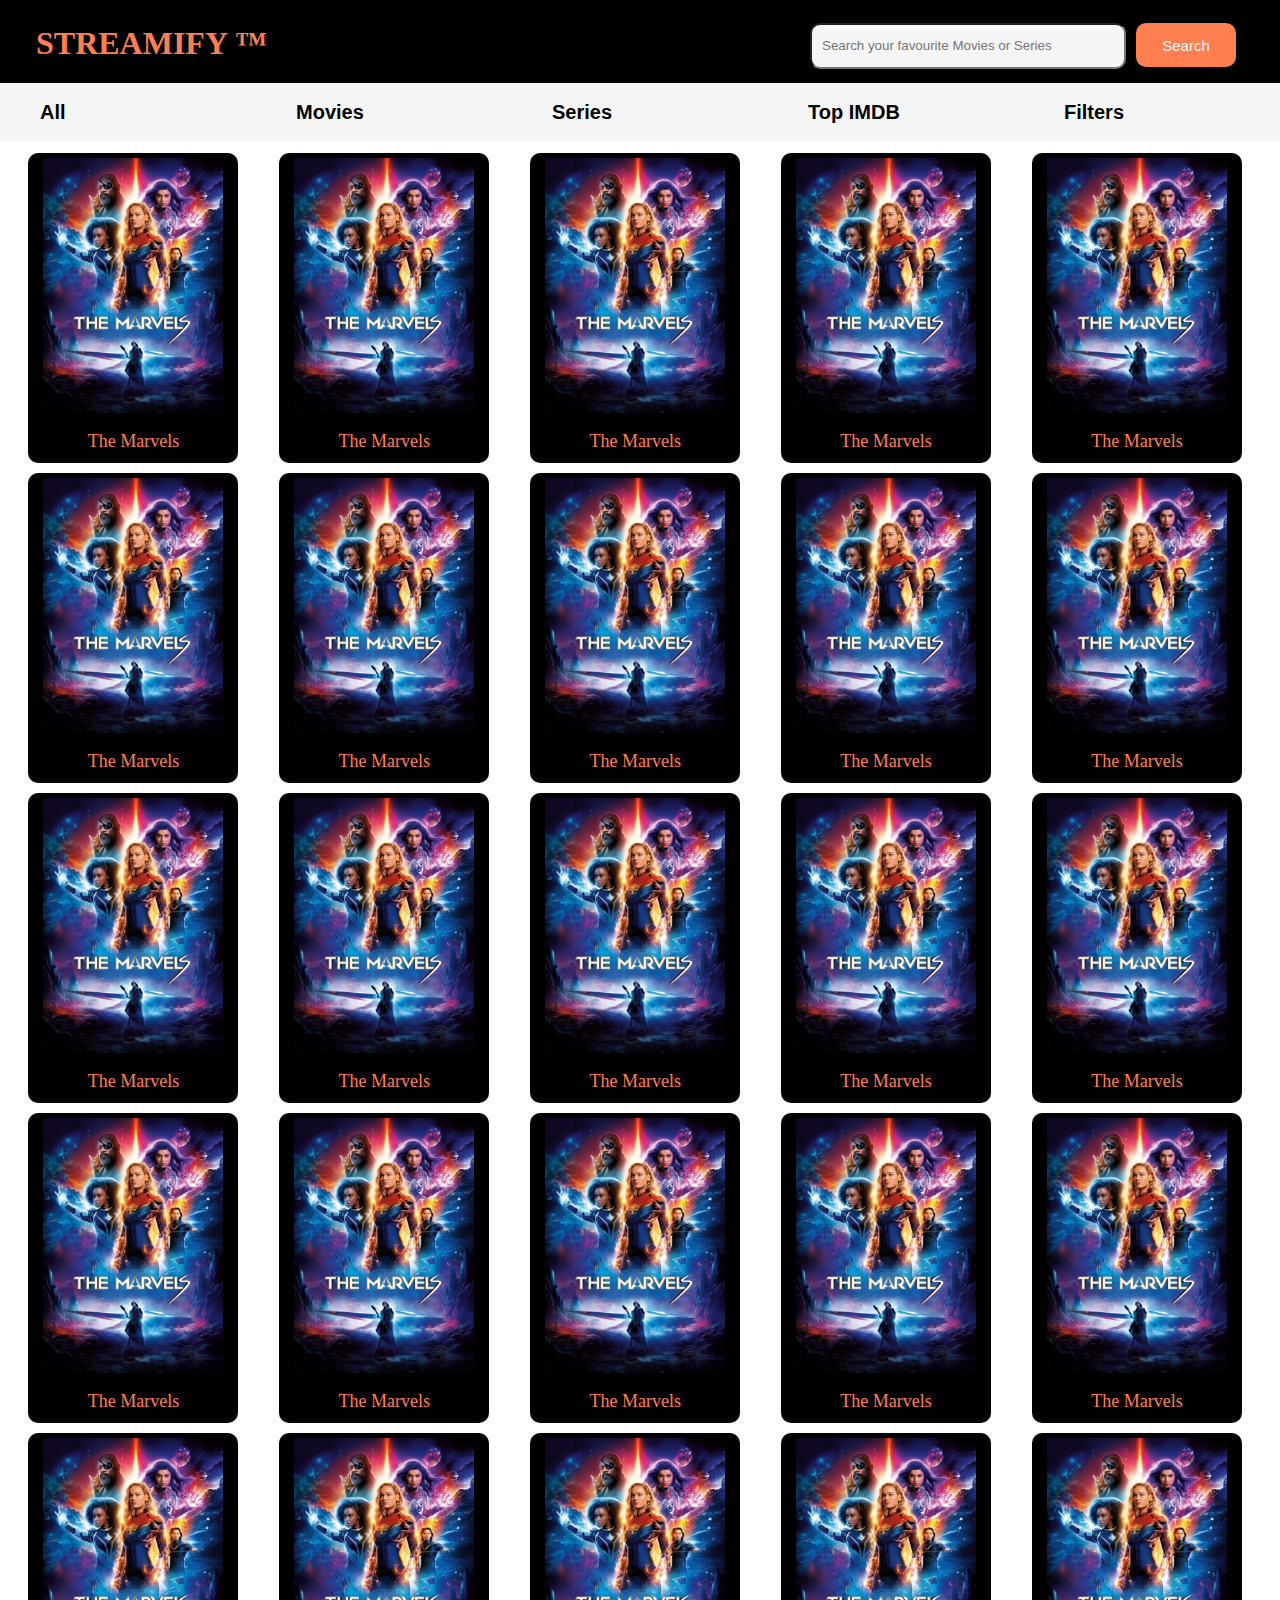
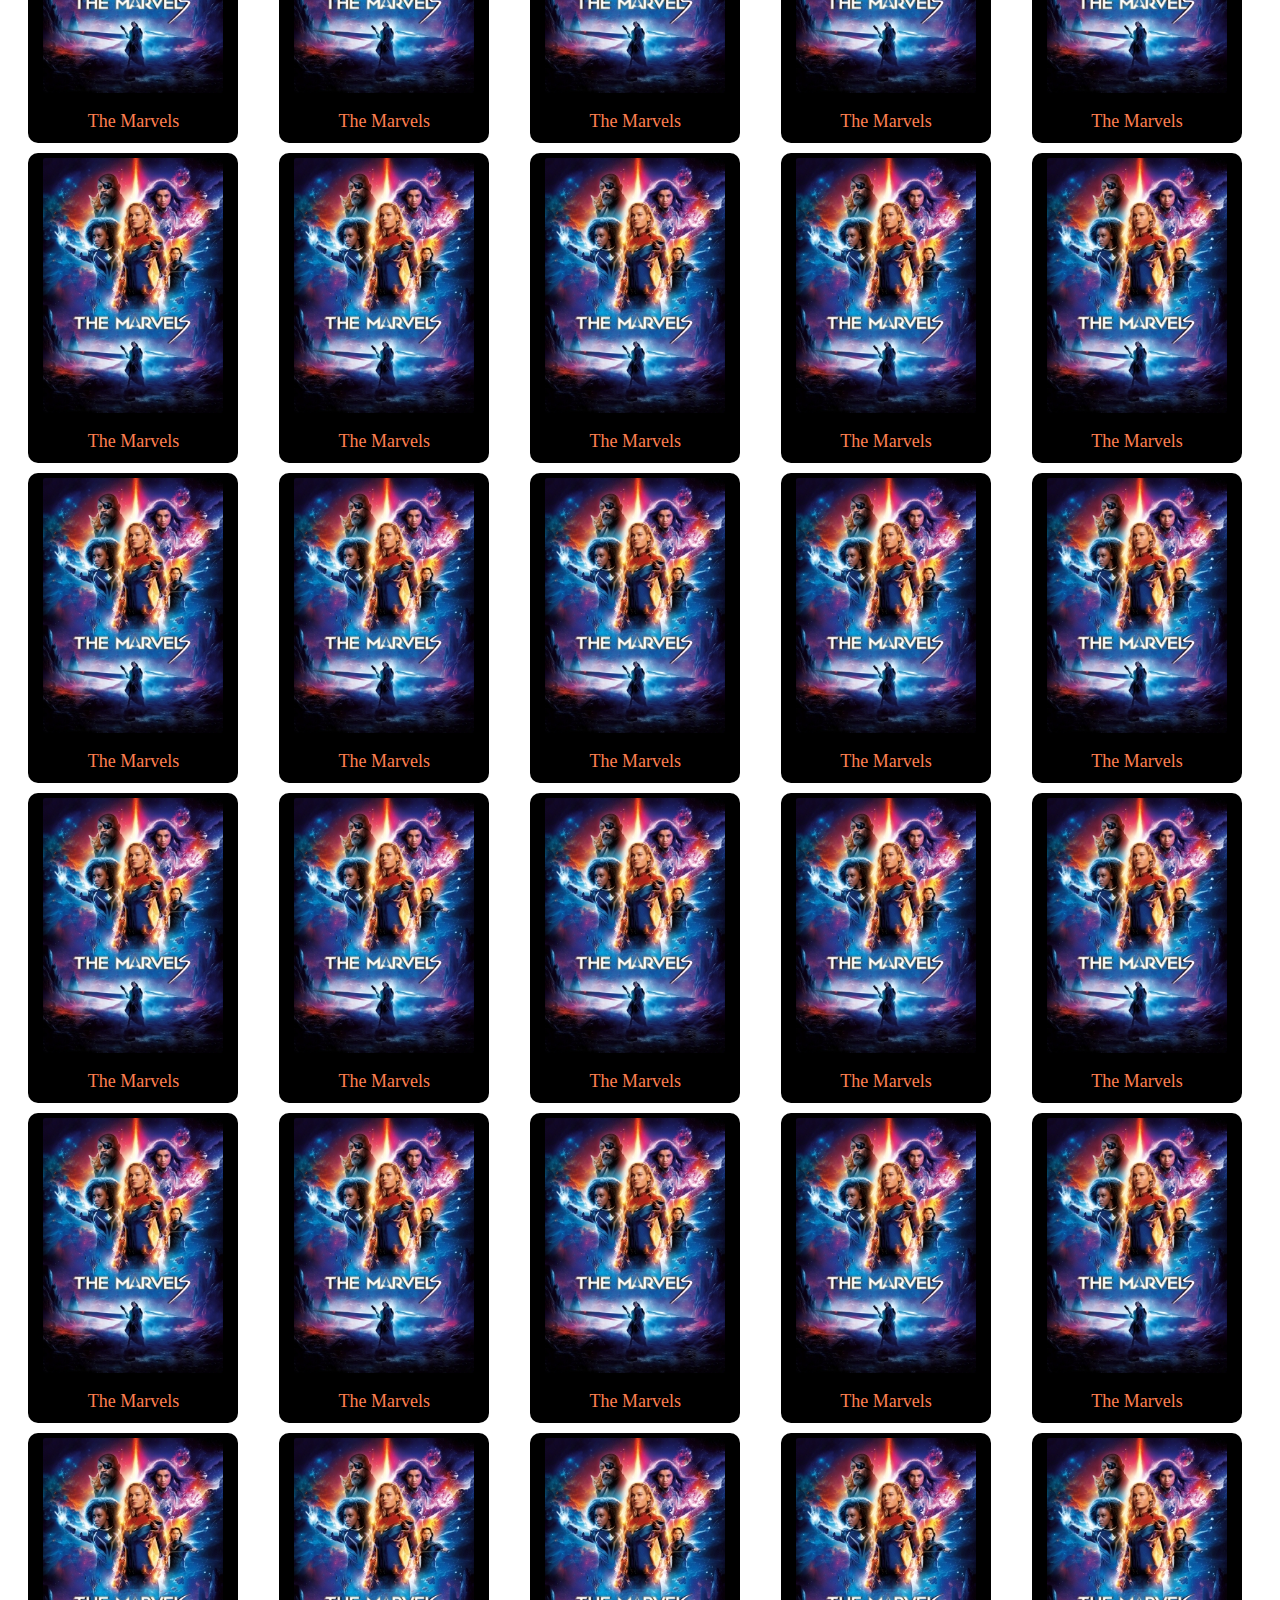
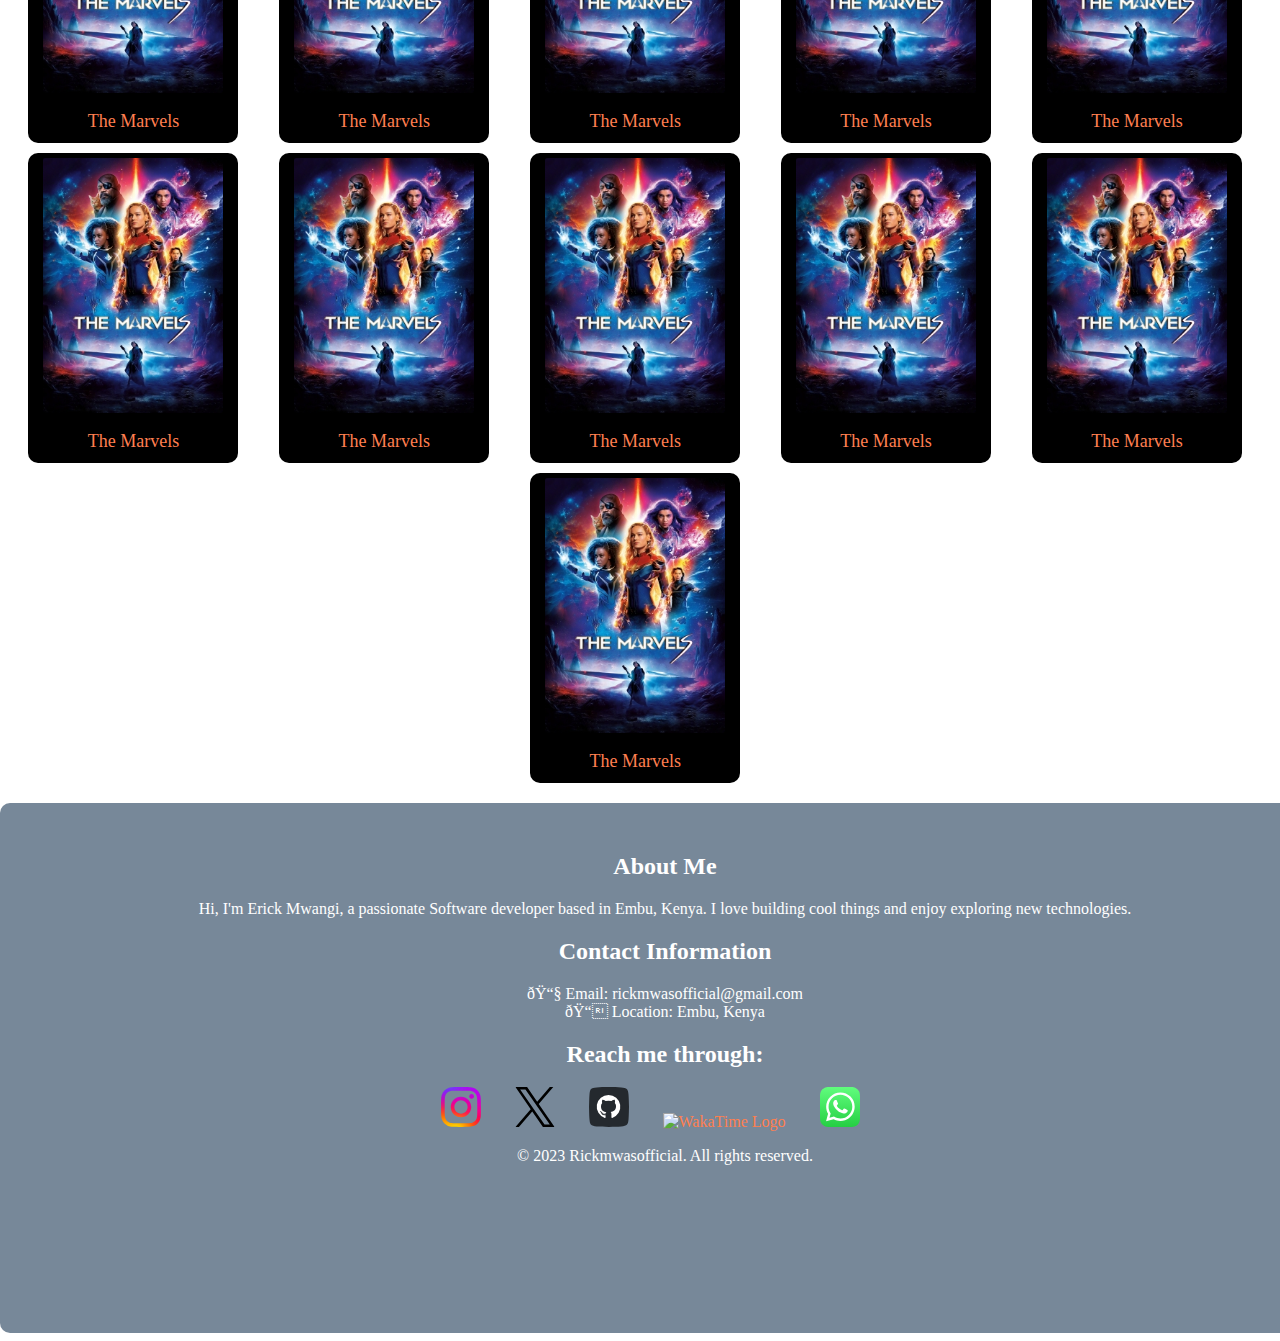
==== commit aa4e138b: "Update index.html" ====
--- a/index.html
+++ b/index.html
@@ -1,7 +1,7 @@
 <!DOCTYPE html>
 <html lang="en">
     <head>
-        <title>Movies Site</title>
+        <title>Streamify</title>
         <meta charset="utf=8"/>
         <meta name="viewport" content="width=device-width, initial-scale=1.0"/>
         <link rel="stylesheet" href="styles.css"/>
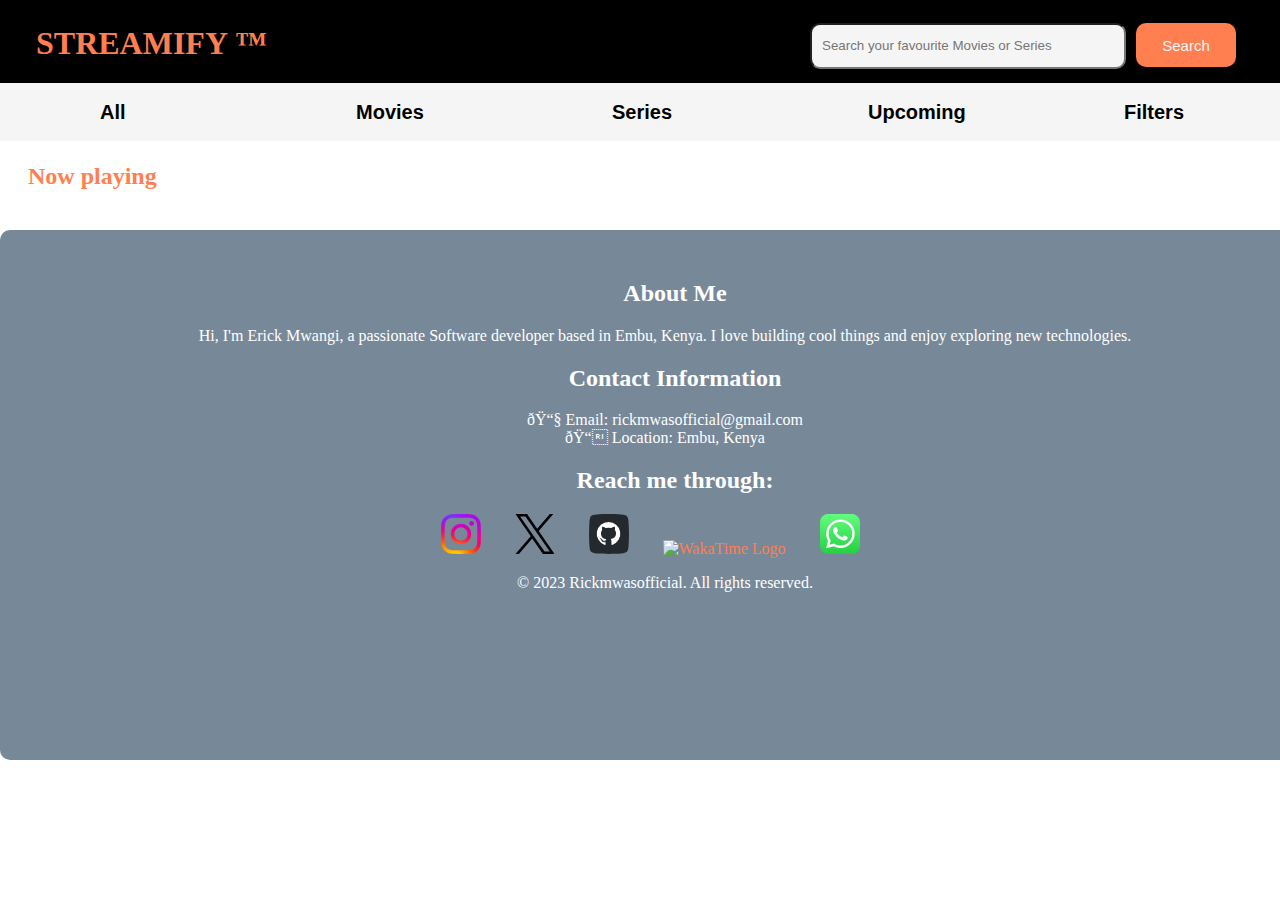
==== commit c7c83a65: "renamed the files" ====
--- a/index.html
+++ b/index.html
@@ -13,17 +13,21 @@
             <h1>STREAMIFY &#8482;</h1>
             <div class="searchers">
                 <input type="text" placeholder="Search your favourite Movies or Series" id="searched">
-                <button id="search">Search</button>
+                <button id="search" onclick="renderSearchResult()">Search</button>
             </div>
         </div>
         <div class="left">
-            <button><h2>All</h2></button>
-            <button><h2>Movies</h2></button>
-            <button><h2>Series</h2></button>
-            <button><h2>Top IMDB</h2></button>
-            <button><h2>Filters</h2></button>
+          <a href="index.html"><button id="all"><h2>All</h2></button></a>
+          <a href="movies.html"><button id="moviesonly"><h2>Movies</h2></button></a>
+          <a href="tv.html"><button id="tvonly"><h2>Series</h2></button></a>
+          <a href="upcoming.html"><button id="top"><h2>Upcoming</h2></button></a>
+          <a href=""><button id="filter"><h2>Filters</h2></button></a>
         </div>
         <div class="right">
+        </div>
+        <h2>Now playing</h2>
+        <div class="nowplaying">
+
         </div>
         <div class="footer">
             <footer>
--- a/styles.css
+++ b/styles.css
@@ -72,7 +72,7 @@
     color: black;
     z-index: 1;
 }
-.left button {
+.left button, .left a {
     border: none;
     margin-bottom: 20px;
     background-color: whitesmoke;
@@ -83,7 +83,7 @@
     text-align: left;
     padding-left: 40px;
 }
-.right {
+.right, .nowplaying {
     width: 98%;
     height: auto;
     margin: auto 0px;
@@ -92,18 +92,25 @@
     flex-wrap: wrap;
     justify-content: space-around;
 }
+.nowplaying {
+    margin: 0px;
+}
+
+h2 {
+    padding-left: 20px;
+}
 hr {
     color: coral;
 }
-.right p {
+.right p, .nowplaying p {
     padding-top: 10%;
     padding-left: 40px;
     padding-right: 20px;
 }
 
 .movieimage {
-    width: 90%;
-    height: 85%;
+    width: 95%;
+    height: 75%;
     margin: auto;
     padding-bottom: 0px;
     border-radius: 2px;
@@ -112,17 +119,19 @@
 .moviecard {
     margin-top: 10px;
     display: block;
-    width: 200px;
+    justify-content: space-around;
+    width: 190px;
     text-align: center;
     padding: 5px;
     border-radius: 10px;
     background: black;
-    height: 300px;
+    height: 330px;
     
 }
 
 .moviecard p {
-    padding-bottom: 10px;
+    margin-bottom: 20px;
+    margin-top: -10px;
 }
 #moviename {
     padding: 0px;
@@ -156,8 +165,7 @@
 }
 
 .moviecard:hover {
-    width: 210px;
-    height: 310px;
+    height: 340px;
     box-shadow: 4px 4px 4px 4px grey;
 }
 
